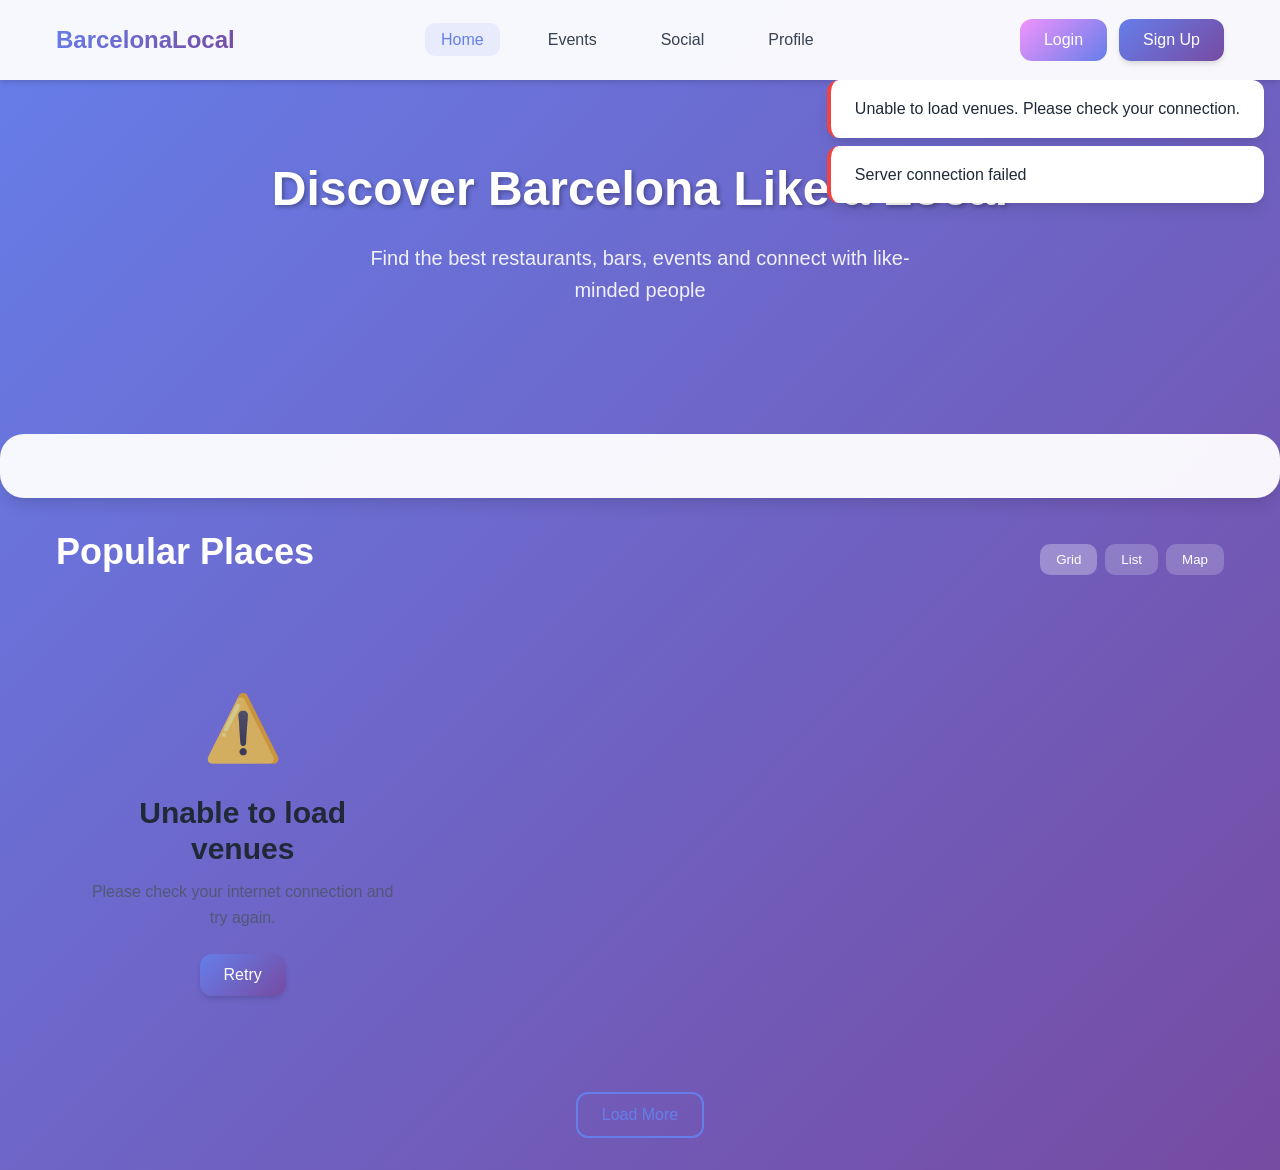
==== frontend/index.html @ e26c4699 "fix: header visible feat: add real request" ====
<!DOCTYPE html>
<html lang="en">
<head>
    <meta charset="UTF-8">
    <meta name="viewport" content="width=device-width, initial-scale=1.0">
    <title>BarcelonaLocal - Discover the City Like a Local</title>

    <!-- CSS -->
    <link rel="stylesheet" href="css/variables.css">
    <link rel="stylesheet" href="css/main.css">
    <link rel="stylesheet" href="css/components.css">
    <link rel="stylesheet" href="css/responsive.css">
</head>
<body>
<!-- Navigation -->
<header id="header">
    <nav class="navbar">
        <div class="container">
            <div class="nav-brand">
                <a href="#" class="logo">BarcelonaLocal</a>
            </div>

            <ul class="nav-menu" id="nav-menu">
                <li><a href="#" data-page="home" class="nav-link active">Home</a></li>
                <li><a href="#" data-page="events" class="nav-link">Events</a></li>
                <li><a href="#" data-page="social" class="nav-link">Social</a></li>
                <li><a href="#" data-page="profile" class="nav-link">Profile</a></li>
            </ul>

            <div class="auth-section" id="auth-section">
                <!-- Динамически заполняется JS -->
            </div>

            <div class="nav-toggle" id="nav-toggle">
                <span></span>
                <span></span>
                <span></span>
            </div>
        </div>
    </nav>
</header>

<!-- Main Content -->
<main id="main-content">
    <!-- Hero Section -->
    <section class="hero">
        <div class="container">
            <h1>Discover Barcelona Like a Local</h1>
            <p>Find the best restaurants, bars, events and connect with like-minded people</p>
        </div>
    </section>

    <!-- Search Section -->
    <section class="search-section">
        <div class="container">
            <div class="search-container" id="search-container">
                <!-- Заполняется компонентом поиска -->
            </div>
        </div>
    </section>

    <!-- Results Section -->
    <section class="results-section">
        <div class="container">
            <div class="results-header">
                <h2 id="results-title">Popular Places</h2>
                <div class="view-controls">
                    <button class="view-btn active" data-view="grid">Grid</button>
                    <button class="view-btn" data-view="list">List</button>
                    <button class="view-btn" data-view="map">Map</button>
                </div>
            </div>

            <div class="results-container" id="results-container">
                <!-- Заполняется динамически -->
            </div>

            <div class="load-more">
                <button class="btn btn-secondary" id="load-more-btn">Load More</button>
            </div>
        </div>
    </section>
</main>

<!-- Modal для деталей заведения -->
<div class="modal" id="venue-modal">
    <div class="modal-content">
        <span class="modal-close">&times;</span>
        <div id="modal-body">
            <!-- Заполняется динамически -->
        </div>
    </div>
</div>

<!-- Loading Spinner -->
<div class="loading-spinner" id="loading-spinner">
    <div class="spinner"></div>
</div>

<!-- Toast Notifications -->
<div class="toast-container" id="toast-container">
    <!-- Заполняется динамически -->
</div>

<!-- JavaScript -->
<script src="config/config.js"></script>
<script src="js/utils/constants.js"></script>
<script src="js/utils/helpers.js"></script>
<script src="js/utils/storage.js"></script>
<script src="js/utils/router.js"></script>
<script src="js/utils/cssVersion.js"></script>

<script src="js/api/api.js"></script>
<script src="js/api/auth.js"></script>
<script src="js/api/venues.js"></script>
<script src="js/api/events.js"></script>

<script src="js/components/navbar.js"></script>
<script src="js/components/search.js"></script>
<script src="js/components/venue-card.js"></script>
<script src="js/components/filters.js"></script>

<script src="js/pages/home.js"></script>
<script src="js/app.js"></script>
</body>
</html>
---- frontend/css/variables.css ----
:root {
    /* Colors */
    --primary-color: #667eea;
    --secondary-color: #764ba2;
    --accent-color: #f093fb;
    --success-color: #10b981;
    --warning-color: #f59e0b;
    --error-color: #ef4444;
    --info-color: #3b82f6;

    /* Neutral Colors */
    --white: #ffffff;
    --gray-50: #f9fafb;
    --gray-100: #f3f4f6;
    --gray-200: #e5e7eb;
    --gray-300: #d1d5db;
    --gray-400: #9ca3af;
    --gray-500: #6b7280;
    --gray-600: #4b5563;
    --gray-700: #374151;
    --gray-800: #1f2937;
    --gray-900: #111827;

    /* Gradients */
    --gradient-primary: linear-gradient(135deg, var(--primary-color) 0%, var(--secondary-color) 100%);
    --gradient-secondary: linear-gradient(135deg, var(--accent-color) 0%, var(--primary-color) 100%);
    --gradient-background: linear-gradient(135deg, #667eea 0%, #764ba2 100%);

    /* Typography */
    --font-family-primary: 'Segoe UI', Tahoma, Geneva, Verdana, sans-serif;
    --font-family-secondary: -apple-system, BlinkMacSystemFont, 'Segoe UI', Roboto, sans-serif;

    /* Font Sizes */
    --font-size-xs: 0.75rem;    /* 12px */
    --font-size-sm: 0.875rem;   /* 14px */
    --font-size-base: 1rem;     /* 16px */
    --font-size-lg: 1.125rem;   /* 18px */
    --font-size-xl: 1.25rem;    /* 20px */
    --font-size-2xl: 1.5rem;    /* 24px */
    --font-size-3xl: 1.875rem;  /* 30px */
    --font-size-4xl: 2.25rem;   /* 36px */
    --font-size-5xl: 3rem;      /* 48px */

    /* Font Weights */
    --font-weight-light: 300;
    --font-weight-normal: 400;
    --font-weight-medium: 500;
    --font-weight-semibold: 600;
    --font-weight-bold: 700;

    /* Spacing */
    --spacing-1: 0.25rem;   /* 4px */
    --spacing-2: 0.5rem;    /* 8px */
    --spacing-3: 0.75rem;   /* 12px */
    --spacing-4: 1rem;      /* 16px */
    --spacing-5: 1.25rem;   /* 20px */
    --spacing-6: 1.5rem;    /* 24px */
    --spacing-8: 2rem;      /* 32px */
    --spacing-10: 2.5rem;   /* 40px */
    --spacing-12: 3rem;     /* 48px */
    --spacing-16: 4rem;     /* 64px */
    --spacing-20: 5rem;     /* 80px */

    /* Border Radius */
    --radius-sm: 0.375rem;   /* 6px */
    --radius-base: 0.5rem;   /* 8px */
    --radius-md: 0.625rem;   /* 10px */
    --radius-lg: 0.75rem;    /* 12px */
    --radius-xl: 1.5rem;     /* 24px */
    --radius-full: 9999px;

    /* Shadows */
    --shadow-sm: 0 1px 2px 0 rgba(0, 0, 0, 0.05);
    --shadow-base: 0 1px 3px 0 rgba(0, 0, 0, 0.1), 0 1px 2px 0 rgba(0, 0, 0, 0.06);
    --shadow-md: 0 4px 6px -1px rgba(0, 0, 0, 0.1), 0 2px 4px -1px rgba(0, 0, 0, 0.06);
    --shadow-lg: 0 10px 15px -3px rgba(0, 0, 0, 0.1), 0 4px 6px -2px rgba(0, 0, 0, 0.05);
    --shadow-xl: 0 20px 25px -5px rgba(0, 0, 0, 0.1), 0 10px 10px -5px rgba(0, 0, 0, 0.04);
    --shadow-2xl: 0 25px 50px -12px rgba(0, 0, 0, 0.25);

    /* Transitions */
    --transition-fast: 0.15s ease-in-out;
    --transition-base: 0.3s ease-in-out;
    --transition-slow: 0.5s ease-in-out;

    /* Z-index */
    --z-dropdown: 1000;
    --z-sticky: 1020;
    --z-fixed: 1030;
    --z-modal-backdrop: 1040;
    --z-modal: 1050;
    --z-popover: 1060;
    --z-tooltip: 1070;
    --z-toast: 1080;

    /* Breakpoints (for reference in JS) */
    --breakpoint-sm: 640px;
    --breakpoint-md: 768px;
    --breakpoint-lg: 1024px;
    --breakpoint-xl: 1280px;
    --breakpoint-2xl: 1536px;

    /* Container */
    --container-padding: var(--spacing-4);
    --container-max-width: 1200px;

    /* Header */
    --header-height: 80px;

    /* Component specific */
    --card-padding: var(--spacing-6);
    --button-padding-x: var(--spacing-6);
    --button-padding-y: var(--spacing-3);
    --input-padding-x: var(--spacing-4);
    --input-padding-y: var(--spacing-3);

    /* Glass effect */
    --glass-background: rgba(255, 255, 255, 0.95);
    --glass-backdrop-filter: blur(10px);
    --glass-border: 1px solid rgba(255, 255, 255, 0.2);
}
---- frontend/css/main.css ----
/* Reset and Base Styles */
* {
    margin: 0;
    padding: 0;
    box-sizing: border-box;
}

html {
    scroll-behavior: smooth;
}

body {
    font-family: var(--font-family-primary);
    font-size: var(--font-size-base);
    line-height: 1.6;
    color: var(--gray-800);
    background: var(--gradient-background);
    min-height: 100vh;
    overflow-x: hidden;
}

/* Page header */
.page-header {
    margin-top: var(--header-height);
}


/* Container */
.container {
    max-width: var(--container-max-width);
    margin: 0 auto;
    padding: 0 var(--container-padding);
}

/* Typography */
h1, h2, h3, h4, h5, h6 {
    font-weight: var(--font-weight-bold);
    line-height: 1.2;
    margin-bottom: var(--spacing-4);
}

h1 { font-size: var(--font-size-5xl); }
h2 { font-size: var(--font-size-4xl); }
h3 { font-size: var(--font-size-3xl); }
h4 { font-size: var(--font-size-2xl); }
h5 { font-size: var(--font-size-xl); }
h6 { font-size: var(--font-size-lg); }

p {
    margin-bottom: var(--spacing-4);
}

a {
    color: var(--primary-color);
    text-decoration: none;
    transition: color var(--transition-base);
}

a:hover {
    color: var(--secondary-color);
}

/* Buttons */
.btn {
    display: inline-flex;
    align-items: center;
    justify-content: center;
    padding: var(--button-padding-y) var(--button-padding-x);
    border: none;
    border-radius: var(--radius-lg);
    font-size: var(--font-size-base);
    font-weight: var(--font-weight-medium);
    cursor: pointer;
    transition: all var(--transition-base);
    text-decoration: none;
    white-space: nowrap;
}

.btn:disabled {
    opacity: 0.6;
    cursor: not-allowed;
}

.btn-primary {
    background: var(--gradient-primary);
    color: var(--white);
    box-shadow: var(--shadow-md);
}

.btn-primary:hover:not(:disabled) {
    transform: translateY(-2px);
    box-shadow: var(--shadow-lg);
}

.btn-secondary {
    background: transparent;
    color: var(--primary-color);
    border: 2px solid var(--primary-color);
}

.btn-secondary:hover:not(:disabled) {
    background: var(--primary-color);
    color: var(--white);
    transform: translateY(-2px);
}

.btn-ghost {
    background: var(--gradient-secondary);
    color: var(--white);
    backdrop-filter: var(--glass-backdrop-filter);
}

.btn-ghost:hover:not(:disabled) {
    background: var(--gradient-secondary);
    transform: translateY(-2px);
}

/* Forms */
.form-group {
    margin-bottom: var(--spacing-5);
}

.form-label {
    display: block;
    margin-bottom: var(--spacing-2);
    font-weight: var(--font-weight-medium);
    color: var(--gray-700);
}

.form-input,
.form-select {
    width: 100%;
    padding: var(--input-padding-y) var(--input-padding-x);
    border: 2px solid var(--gray-200);
    border-radius: var(--radius-md);
    font-size: var(--font-size-base);
    background: var(--white);
    transition: border-color var(--transition-base);
}

.form-input:focus,
.form-select:focus {
    outline: none;
    border-color: var(--primary-color);
    box-shadow: 0 0 0 3px rgba(102, 126, 234, 0.1);
}

/* Layout */
.flex {
    display: flex;
}

.flex-col {
    flex-direction: column;
}

.items-center {
    align-items: center;
}

.justify-center {
    justify-content: center;
}

.justify-between {
    justify-content: space-between;
}

.gap-1 { gap: var(--spacing-1); }
.gap-2 { gap: var(--spacing-2); }
.gap-3 { gap: var(--spacing-3); }
.gap-4 { gap: var(--spacing-4); }
.gap-6 { gap: var(--spacing-6); }
.gap-8 { gap: var(--spacing-8); }

/* Grid */
.grid {
    display: grid;
}

.grid-cols-1 { grid-template-columns: repeat(1, 1fr); }
.grid-cols-2 { grid-template-columns: repeat(2, 1fr); }
.grid-cols-3 { grid-template-columns: repeat(3, 1fr); }
.grid-cols-4 { grid-template-columns: repeat(4, 1fr); }

.col-span-2 { grid-column: span 2; }
.col-span-3 { grid-column: span 3; }

/* Spacing */
.p-2 { padding: var(--spacing-2); }
.p-4 { padding: var(--spacing-4); }
.p-6 { padding: var(--spacing-6); }
.p-8 { padding: var(--spacing-8); }

.px-4 { padding-left: var(--spacing-4); padding-right: var(--spacing-4); }
.py-4 { padding-top: var(--spacing-4); padding-bottom: var(--spacing-4); }

.m-2 { margin: var(--spacing-2); }
.m-4 { margin: var(--spacing-4); }
.mb-4 { margin-bottom: var(--spacing-4); }
.mt-8 { margin-top: var(--spacing-8); }

/* Text */
.text-center { text-align: center; }
.text-white { color: var(--white); }
.text-gray-600 { color: var(--gray-600); }

.font-medium { font-weight: var(--font-weight-medium); }
.font-semibold { font-weight: var(--font-weight-semibold); }
.font-bold { font-weight: var(--font-weight-bold); }

/* Background */
.bg-white { background: var(--white); }
.bg-glass {
    background: var(--glass-background);
    backdrop-filter: var(--glass-backdrop-filter);
}

/* Border Radius */
.rounded-lg { border-radius: var(--radius-lg); }
.rounded-xl { border-radius: var(--radius-xl); }
.rounded-full { border-radius: var(--radius-full); }

/* Shadow */
.shadow-sm { box-shadow: var(--shadow-sm); }
.shadow-md { box-shadow: var(--shadow-md); }
.shadow-lg { box-shadow: var(--shadow-lg); }
.shadow-xl { box-shadow: var(--shadow-xl); }

/* Position */
.relative { position: relative; }
.absolute { position: absolute; }
.fixed { position: fixed; }

/* Display */
.hidden { display: none; }
.block { display: block; }
.inline-block { display: inline-block; }

/* Hero Section */
.hero {
    padding: var(--spacing-20) 0 var(--spacing-16);
    text-align: center;
    color: var(--white);
    margin-top: var(--header-height);
}

.hero h1 {
    font-size: var(--font-size-5xl);
    margin-bottom: var(--spacing-6);
    text-shadow: 2px 2px 4px rgba(0, 0, 0, 0.3);
}

.hero p {
    font-size: var(--font-size-xl);
    opacity: 0.9;
    max-width: 600px;
    margin: 0 auto var(--spacing-8);
}

/* Loading Spinner */
.loading-spinner {
    position: fixed;
    top: 0;
    left: 0;
    width: 100%;
    height: 100%;
    background: rgba(0, 0, 0, 0.5);
    display: none;
    align-items: center;
    justify-content: center;
    z-index: var(--z-modal);
}

.spinner {
    width: 40px;
    height: 40px;
    border: 4px solid rgba(255, 255, 255, 0.3);
    border-radius: 50%;
    border-top-color: var(--white);
    animation: spin 1s ease-in-out infinite;
}

@keyframes spin {
    to { transform: rotate(360deg); }
}

/* Modal */
.modal {
    position: fixed;
    top: 0;
    left: 0;
    width: 100%;
    height: 100%;
    background: rgba(0, 0, 0, 0.5);
    display: none;
    align-items: center;
    justify-content: center;
    z-index: var(--z-modal);
    padding: var(--spacing-4);
}

.modal-content {
    background: var(--white);
    border-radius: var(--radius-xl);
    max-width: 800px;
    width: 100%;
    max-height: 90vh;
    overflow-y: auto;
    position: relative;
    box-shadow: var(--shadow-2xl);
}

.modal-close {
    position: absolute;
    top: var(--spacing-4);
    right: var(--spacing-4);
    font-size: var(--font-size-2xl);
    cursor: pointer;
    z-index: 1;
    width: 32px;
    height: 32px;
    display: flex;
    align-items: center;
    justify-content: center;
    border-radius: var(--radius-full);
    background: rgba(0, 0, 0, 0.1);
    transition: background var(--transition-base);
}

.modal-close:hover {
    background: rgba(0, 0, 0, 0.2);
}

/* Toast Notifications */
.toast-container {
    position: fixed;
    top: var(--spacing-20);
    right: var(--spacing-4);
    z-index: var(--z-toast);
    display: flex;
    flex-direction: column;
    gap: var(--spacing-2);
}

.toast {
    background: var(--white);
    padding: var(--spacing-4) var(--spacing-6);
    border-radius: var(--radius-lg);
    box-shadow: var(--shadow-lg);
    border-left: 4px solid var(--info-color);
    min-width: 300px;
    animation: slideIn 0.3s ease-out;
}

.toast.success { border-color: var(--success-color); }
.toast.warning { border-color: var(--warning-color); }
.toast.error { border-color: var(--error-color); }

@keyframes slideIn {
    from {
        transform: translateX(100%);
        opacity: 0;
    }
    to {
        transform: translateX(0);
        opacity: 1;
    }
}

/* Utilities */
.cursor-pointer { cursor: pointer; }
.transition-all { transition: all var(--transition-base); }
.hover-scale:hover { transform: scale(1.05); }
.hover-lift:hover { transform: translateY(-4px); }
---- frontend/css/components.css ----
/* Component Styles for Barcelona Local Platform */

/* Navigation */
.navbar {
    background: var(--glass-background);
    backdrop-filter: var(--glass-backdrop-filter);
    box-shadow: var(--shadow-md);
    position: fixed;
    top: 0;
    left: 0;
    right: 0;
    z-index: var(--z-fixed);
    height: var(--header-height);
}

.navbar .container {
    display: flex;
    justify-content: space-between;
    align-items: center;
    height: 100%;
}

.nav-brand .logo {
    font-size: var(--font-size-2xl);
    font-weight: var(--font-weight-bold);
    background: var(--gradient-primary);
    -webkit-background-clip: text;
    -webkit-text-fill-color: transparent;
    background-clip: text;
    text-decoration: none;
}

.nav-menu {
    display: flex;
    list-style: none;
    gap: var(--spacing-8);
    margin: 0;
    padding: 0;
}

.nav-link {
    text-decoration: none;
    color: var(--gray-700);
    font-weight: var(--font-weight-medium);
    padding: var(--spacing-2) var(--spacing-4);
    border-radius: var(--radius-md);
    transition: all var(--transition-base);
    position: relative;
}

.nav-link:hover,
.nav-link.active {
    color: var(--primary-color);
    background: rgba(102, 126, 234, 0.1);
}

.auth-section {
    display: flex;
    gap: var(--spacing-3);
    align-items: center;
}

.user-menu {
    display: flex;
    align-items: center;
    gap: var(--spacing-4);
}

.user-name {
    font-weight: var(--font-weight-medium);
    color: var(--gray-700);
}

.nav-toggle {
    display: none;
    flex-direction: column;
    cursor: pointer;
    gap: var(--spacing-1);
}

.nav-toggle span {
    width: 25px;
    height: 3px;
    background: var(--gray-600);
    transition: all var(--transition-base);
    border-radius: var(--radius-sm);
}

.nav-toggle.active span:nth-child(1) {
    transform: rotate(45deg) translate(6px, 6px);
}

.nav-toggle.active span:nth-child(2) {
    opacity: 0;
}

.nav-toggle.active span:nth-child(3) {
    transform: rotate(-45deg) translate(6px, -6px);
}

/* Search Section */
.search-section {
    background: var(--glass-background);
    backdrop-filter: var(--glass-backdrop-filter);
    border-radius: var(--radius-xl);
    padding: var(--spacing-8);
    margin: var(--spacing-8) 0;
    box-shadow: var(--shadow-lg);
}

.search-section h2 {
    text-align: center;
    margin-bottom: var(--spacing-6);
    color: var(--gray-800);
}

/* Results Section */
.results-section {
    margin: var(--spacing-8) 0;
}

.results-header {
    display: flex;
    justify-content: space-between;
    align-items: center;
    margin-bottom: var(--spacing-6);
    color: var(--white);
}

.view-controls {
    display: flex;
    gap: var(--spacing-2);
}

.view-btn {
    padding: var(--spacing-2) var(--spacing-4);
    background: rgba(255, 255, 255, 0.2);
    color: var(--white);
    border: none;
    border-radius: var(--radius-md);
    cursor: pointer;
    transition: background var(--transition-base);
    font-weight: var(--font-weight-medium);
}

.view-btn.active,
.view-btn:hover {
    background: rgba(255, 255, 255, 0.3);
}

.results-container {
    display: grid;
    grid-template-columns: repeat(auto-fill, minmax(320px, 1fr));
    gap: var(--spacing-6);
}

/* Venue Cards */
.venue-card {
    background: var(--white);
    border-radius: var(--radius-xl);
    overflow: hidden;
    box-shadow: var(--shadow-md);
    transition: all var(--transition-base);
    cursor: pointer;
}

.venue-card:hover {
    transform: translateY(-4px);
    box-shadow: var(--shadow-xl);
}

.venue-image {
    position: relative;
    height: 200px;
    overflow: hidden;
}

.venue-image img {
    width: 100%;
    height: 100%;
    object-fit: cover;
    transition: transform var(--transition-base);
}

.venue-card:hover .venue-image img {
    transform: scale(1.05);
}

.venue-type-badge {
    position: absolute;
    top: var(--spacing-3);
    left: var(--spacing-3);
    background: var(--primary-color);
    color: var(--white);
    padding: var(--spacing-1) var(--spacing-3);
    border-radius: var(--radius-full);
    font-size: var(--font-size-sm);
    font-weight: var(--font-weight-medium);
}

.favorite-btn {
    position: absolute;
    top: var(--spacing-3);
    right: var(--spacing-3);
    background: rgba(255, 255, 255, 0.9);
    border: none;
    border-radius: var(--radius-full);
    width: 40px;
    height: 40px;
    display: flex;
    align-items: center;
    justify-content: center;
    cursor: pointer;
    transition: all var(--transition-base);
    backdrop-filter: blur(10px);
}

.favorite-btn:hover {
    background: var(--white);
    transform: scale(1.1);
}

.heart-icon {
    font-size: var(--font-size-lg);
}

.venue-content {
    padding: var(--spacing-6);
}

.venue-header {
    display: flex;
    justify-content: space-between;
    align-items: start;
    margin-bottom: var(--spacing-4);
}

.venue-name {
    font-size: var(--font-size-xl);
    font-weight: var(--font-weight-bold);
    color: var(--gray-900);
    margin: 0;
}

.venue-rating {
    display: flex;
    align-items: center;
    gap: var(--spacing-2);
}

.rating-stars {
    display: flex;
    gap: 1px;
}

.star {
    color: var(--warning-color);
    font-size: var(--font-size-sm);
}

.star.empty {
    color: var(--gray-300);
}

.star.half {
    background: linear-gradient(90deg, var(--warning-color) 50%, var(--gray-300) 50%);
    -webkit-background-clip: text;
    -webkit-text-fill-color: transparent;
    background-clip: text;
}

.rating-number {
    font-size: var(--font-size-sm);
    font-weight: var(--font-weight-medium);
    color: var(--gray-600);
}

.venue-info {
    display: flex;
    justify-content: space-between;
    align-items: center;
    margin-bottom: var(--spacing-4);
    font-size: var(--font-size-sm);
}

.venue-district {
    display: flex;
    align-items: center;
    gap: var(--spacing-2);
    color: var(--gray-600);
}

.distance {
    color: var(--gray-500);
    font-size: var(--font-size-xs);
}

.venue-price {
    display: flex;
    align-items: center;
    gap: var(--spacing-2);
}

.price-range {
    font-weight: var(--font-weight-bold);
    color: var(--success-color);
}

.price-label {
    color: var(--gray-600);
    font-size: var(--font-size-xs);
}

.venue-description {
    color: var(--gray-600);
    line-height: 1.5;
    margin-bottom: var(--spacing-5);
}

.venue-actions {
    display: flex;
    gap: var(--spacing-3);
}

.btn-sm {
    padding: var(--spacing-2) var(--spacing-4);
    font-size: var(--font-size-sm);
}

/* No Results */
.no-results {
    text-align: center;
    padding: var(--spacing-16) var(--spacing-8);
    color: var(--white);
}

.no-results-icon {
    font-size: 4rem;
    margin-bottom: var(--spacing-4);
    opacity: 0.7;
}

.no-results h3 {
    font-size: var(--font-size-2xl);
    margin-bottom: var(--spacing-3);
}

.no-results p {
    font-size: var(--font-size-lg);
    opacity: 0.8;
}

/* Venue Details Modal */
.venue-details {
    max-width: 100%;
}

.venue-hero {
    position: relative;
    height: 300px;
    margin: calc(-1 * var(--spacing-6));
    margin-bottom: var(--spacing-6);
    border-radius: var(--radius-xl) var(--radius-xl) 0 0;
    overflow: hidden;
}

.venue-hero-image {
    width: 100%;
    height: 100%;
    object-fit: cover;
}

.venue-hero-overlay {
    position: absolute;
    bottom: 0;
    left: 0;
    right: 0;
    background: linear-gradient(transparent, rgba(0, 0, 0, 0.7));
    padding: var(--spacing-6);
    color: var(--white);
}

.venue-title {
    font-size: var(--font-size-4xl);
    margin-bottom: var(--spacing-3);
}

.venue-meta {
    display: flex;
    gap: var(--spacing-4);
    align-items: center;
    font-size: var(--font-size-lg);
}

.venue-info-grid {
    display: grid;
    grid-template-columns: 2fr 1fr;
    gap: var(--spacing-8);
    padding: var(--spacing-6);
}

.venue-main-info h3 {
    color: var(--gray-900);
    margin-bottom: var(--spacing-4);
    margin-top: var(--spacing-6);
}

.venue-main-info h3:first-child {
    margin-top: 0;
}

.features-list {
    display: flex;
    flex-wrap: wrap;
    gap: var(--spacing-2);
    margin-bottom: var(--spacing-6);
}

.feature-tag {
    background: var(--gray-100);
    color: var(--gray-700);
    padding: var(--spacing-2) var(--spacing-3);
    border-radius: var(--radius-full);
    font-size: var(--font-size-sm);
    font-weight: var(--font-weight-medium);
}

.hours-list {
    display: flex;
    flex-direction: column;
    gap: var(--spacing-2);
}

.hours-item {
    display: flex;
    justify-content: space-between;
    padding: var(--spacing-2) 0;
    border-bottom: 1px solid var(--gray-200);
}

.hours-item:last-child {
    border-bottom: none;
}

.day {
    font-weight: var(--font-weight-medium);
    color: var(--gray-700);
    text-transform: capitalize;
}

.hours {
    color: var(--gray-600);
}

.venue-contact-info {
    background: var(--gray-50);
    padding: var(--spacing-6);
    border-radius: var(--radius-lg);
    height: fit-content;
}

.venue-contact-info h3 {
    margin-bottom: var(--spacing-4);
    color: var(--gray-900);
}

.contact-item {
    display: flex;
    align-items: center;
    gap: var(--spacing-3);
    margin-bottom: var(--spacing-4);
    color: var(--gray-700);
}

.contact-item:last-of-type {
    margin-bottom: var(--spacing-6);
}

.contact-item .icon {
    width: 20px;
    text-align: center;
}

.contact-item a {
    color: var(--primary-color);
    text-decoration: none;
}

.contact-item a:hover {
    text-decoration: underline;
}

.venue-actions-modal {
    display: flex;
    flex-direction: column;
    gap: var(--spacing-3);
}

/* Auth Modal */
.auth-modal {
    padding: var(--spacing-6);
    max-width: 400px;
    width: 100%;
}

.auth-modal h2 {
    text-align: center;
    margin-bottom: var(--spacing-2);
    color: var(--gray-900);
}

.auth-modal p {
    text-align: center;
    color: var(--gray-600);
    margin-bottom: var(--spacing-6);
}

.auth-form {
    margin-bottom: var(--spacing-6);
}

.w-full {
    width: 100%;
}

.auth-switch {
    text-align: center;
    padding-top: var(--spacing-4);
    border-top: 1px solid var(--gray-200);
}

.auth-switch p {
    color: var(--gray-600);
    margin: 0;
}

.auth-switch a {
    color: var(--primary-color);
    text-decoration: none;
    font-weight: var(--font-weight-medium);
}

.auth-switch a:hover {
    text-decoration: underline;
}

/* Load More */
.load-more {
    text-align: center;
    margin-top: var(--spacing-8);
}

/* Error Page */
.error-page {
    background-image: url('../assets/images/404.jpg');
    background-size: cover;
    background-position: center;
    background-attachment: fixed;
    position: relative;
    padding: var(--spacing-16) 0;
    margin-top: var(--header-height);
    text-align: center;
    color: var(--white);
    min-height: calc(100vh - var(--header-height));
}

.error-page::before {
    content: '';
    position: absolute;
    top: 0;
    left: 0;
    right: 0;
    bottom: 0;
    background: rgba(0, 0, 0, 0.6);
    z-index: 1;
}

.error-content {
    position: relative;
    z-index: 2;
    max-width: 600px;
    margin: 0 auto;
}

.error-page h1 {
    font-size: 8rem;
    font-weight: var(--font-weight-bold);
    margin-bottom: var(--spacing-2);
    text-shadow: 2px 2px 4px rgba(0, 0, 0, 0.7);
}

.error-page h2 {
    font-size: var(--font-size-4xl);
    margin-bottom: var(--spacing-6);
    text-shadow: 1px 1px 2px rgba(0, 0, 0, 0.7);
}

.error-page p {
    font-size: var(--font-size-lg);
    margin-bottom: var(--spacing-4);
    line-height: 1.5;
    text-shadow: 1px 1px 2px rgba(0, 0, 0, 0.7);
}

.error-actions {
    display: flex;
    gap: var(--spacing-4);
    justify-content: center;
    margin-top: var(--spacing-8);
}

/* Error states */
.error-state {
    text-align: center;
    padding: var(--spacing-16) var(--spacing-8);
    color: var(--gray-600);
}

.error-icon {
    font-size: 4rem;
    margin-bottom: var(--spacing-4);
    opacity: 0.7;
}

.error-state h3 {
    color: var(--gray-800);
    margin-bottom: var(--spacing-3);
}

.error-state p {
    margin-bottom: var(--spacing-6);
    opacity: 0.8;
}

/* Reviews section */
.reviews-list {
    display: flex;
    flex-direction: column;
    gap: var(--spacing-4);
    margin-bottom: var(--spacing-6);
}

.review-item {
    background: var(--gray-50);
    padding: var(--spacing-4);
    border-radius: var(--radius-md);
    border-left: 3px solid var(--primary-color);
}

.review-header {
    display: flex;
    justify-content: space-between;
    align-items: center;
    margin-bottom: var(--spacing-2);
}

.reviewer-name {
    font-weight: var(--font-weight-medium);
    color: var(--gray-800);
}

.review-rating {
    font-size: var(--font-size-sm);
}

.review-text {
    color: var(--gray-700);
    line-height: 1.5;
    margin-bottom: var(--spacing-2);
}

.review-date {
    font-size: var(--font-size-xs);
    color: var(--gray-500);
}

/* Loading states */
.btn:disabled {
    opacity: 0.6;
    cursor: not-allowed;
    pointer-events: none;
}

.btn:disabled:hover {
    transform: none;
}

/* API status indicators */
.api-status {
    position: fixed;
    top: calc(var(--header-height) + var(--spacing-2));
    right: var(--spacing-4);
    background: var(--success-color);
    color: var(--white);
    padding: var(--spacing-2) var(--spacing-3);
    border-radius: var(--radius-md);
    font-size: var(--font-size-sm);
    z-index: var(--z-toast);
    display: none;
}

.api-status.error {
    background: var(--error-color);
}

.api-status.warning {
    background: var(--warning-color);
}

/* Enhanced venue cards for real data */
.venue-card .venue-description {
    min-height: 3em; /* Ensure consistent card heights */
}

/* Empty features handling */
.features-list:empty::after {
    content: "No special features listed";
    color: var(--gray-500);
    font-style: italic;
    font-size: var(--font-size-sm);
}

/* Hours display improvements */
.hours-item .hours {
    font-family: monospace;
    font-size: var(--font-size-sm);
}

.hours-item .day {
    min-width: 80px;
}

/* Mobile Responsive */
@media (max-width: 768px) {
    .nav-menu {
        position: fixed;
        top: var(--header-height);
        left: -100%;
        width: 100%;
        height: calc(100vh - var(--header-height));
        background: var(--white);
        flex-direction: column;
        justify-content: start;
        align-items: center;
        padding: var(--spacing-8);
        transition: left var(--transition-base);
        box-shadow: var(--shadow-lg);
    }

    .nav-menu.active {
        left: 0;
    }

    .nav-toggle {
        display: flex;
    }

    .auth-section {
        position: fixed;
        top: calc(var(--header-height) + 120px);
        left: 50%;
        transform: translateX(-50%);
        z-index: var(--z-dropdown);
        opacity: 0;
        pointer-events: none;
        transition: opacity var(--transition-base);
    }

    .nav-menu.active ~ .auth-section {
        opacity: 1;
        pointer-events: all;
    }

    .results-container {
        grid-template-columns: 1fr;
        gap: var(--spacing-4);
    }

    .venue-info-grid {
        grid-template-columns: 1fr;
        gap: var(--spacing-6);
    }

    .venue-contact-info {
        order: -1;
    }

    .results-header {
        flex-direction: column;
        gap: var(--spacing-4);
        text-align: center;
    }

    .venue-actions {
        flex-direction: column;
    }

    .venue-hero {
        height: 200px;
    }

    .venue-title {
        font-size: var(--font-size-2xl);
    }

    .venue-meta {
        flex-wrap: wrap;
        gap: var(--spacing-2);
    }

    /* ERROR PAGE */
    .error-page h1 {
        font-size: 5rem;
    }

    .error-actions {
        flex-direction: column;
        align-items: center;
    }

    /* API */
    .review-header {
        flex-direction: column;
        align-items: start;
        gap: var(--spacing-1);
    }

    .error-state {
        padding: var(--spacing-12) var(--spacing-4);
    }

    .error-icon {
        font-size: 3rem;
    }

    .api-status {
        right: var(--spacing-2);
        left: var(--spacing-2);
        text-align: center;
    }
}
---- frontend/css/responsive.css ----
/* Responsive Styles for Barcelona Local Platform */

/* Extra Large screens (1200px and up) */
@media (min-width: 1200px) {
    .container {
        max-width: 1200px;
    }

    .results-container {
        grid-template-columns: repeat(auto-fill, minmax(350px, 1fr));
    }

    .hero h1 {
        font-size: var(--font-size-5xl);
    }
}

/* Large screens (1024px to 1199px) */
@media (max-width: 1199px) and (min-width: 1024px) {
    .results-container {
        grid-template-columns: repeat(auto-fill, minmax(320px, 1fr));
    }

    .venue-info-grid {
        gap: var(--spacing-6);
    }
}

/* Medium screens (768px to 1023px) - Tablets */
@media (max-width: 1023px) and (min-width: 768px) {
    .container {
        padding: 0 var(--spacing-6);
    }

    .hero h1 {
        font-size: var(--font-size-4xl);
    }

    .hero p {
        font-size: var(--font-size-lg);
    }

    .results-container {
        grid-template-columns: repeat(auto-fill, minmax(300px, 1fr));
        gap: var(--spacing-5);
    }

    .search-section {
        padding: var(--spacing-6);
    }

    .venue-info-grid {
        grid-template-columns: 1fr;
        gap: var(--spacing-6);
    }

    .venue-contact-info {
        order: -1;
    }

    .nav-menu {
        gap: var(--spacing-6);
    }

    .auth-section {
        gap: var(--spacing-2);
    }
}

/* Small screens (480px to 767px) - Mobile Landscape */
@media (max-width: 767px) and (min-width: 480px) {
    .container {
        padding: 0 var(--spacing-4);
    }

    .hero {
        padding: var(--spacing-16) 0 var(--spacing-12);
    }

    .hero h1 {
        font-size: var(--font-size-3xl);
    }

    .hero p {
        font-size: var(--font-size-base);
    }

    .search-section {
        padding: var(--spacing-5);
        margin: var(--spacing-6) 0;
    }

    .results-container {
        grid-template-columns: repeat(auto-fill, minmax(280px, 1fr));
        gap: var(--spacing-4);
    }

    .venue-card {
        border-radius: var(--radius-lg);
    }

    .venue-content {
        padding: var(--spacing-5);
    }

    .venue-actions {
        flex-direction: column;
        gap: var(--spacing-2);
    }

    .venue-actions .btn {
        justify-content: center;
    }

    .venue-hero {
        height: 250px;
    }

    .venue-title {
        font-size: var(--font-size-2xl);
    }

    .venue-meta {
        flex-wrap: wrap;
        gap: var(--spacing-2);
        font-size: var(--font-size-base);
    }

    .auth-modal {
        padding: var(--spacing-5);
    }

    .modal-content {
        margin: var(--spacing-4);
        max-height: calc(100vh - var(--spacing-8));
    }
}

/* Extra Small screens (up to 479px) - Mobile Portrait */
@media (max-width: 479px) {
    .container {
        padding: 0 var(--spacing-4);
    }

    /* Header adjustments */
    .navbar .container {
        padding: 0 var(--spacing-4);
    }

    .logo {
        font-size: var(--font-size-xl);
    }

    /* Hero section */
    .hero {
        padding: var(--spacing-12) 0 var(--spacing-10);
    }

    .hero h1 {
        font-size: var(--font-size-2xl);
        line-height: 1.2;
    }

    .hero p {
        font-size: var(--font-size-sm);
        margin-bottom: var(--spacing-6);
    }

    /* Search section */
    .search-section {
        padding: var(--spacing-4);
        margin: var(--spacing-4) 0;
        border-radius: var(--radius-lg);
    }

    .search-section h2 {
        font-size: var(--font-size-xl);
        margin-bottom: var(--spacing-4);
    }

    /* Results */
    .results-header {
        flex-direction: column;
        gap: var(--spacing-3);
        text-align: center;
        margin-bottom: var(--spacing-4);
    }

    .results-header h2 {
        font-size: var(--font-size-xl);
    }

    .view-controls {
        justify-content: center;
    }

    .view-btn {
        padding: var(--spacing-2) var(--spacing-3);
        font-size: var(--font-size-sm);
    }

    .results-container {
        grid-template-columns: 1fr;
        gap: var(--spacing-4);
    }

    /* Venue cards */
    .venue-card {
        border-radius: var(--radius-md);
    }

    .venue-image {
        height: 180px;
    }

    .venue-content {
        padding: var(--spacing-4);
    }

    .venue-name {
        font-size: var(--font-size-lg);
    }

    .venue-header {
        flex-direction: column;
        align-items: start;
        gap: var(--spacing-2);
    }

    .venue-rating {
        align-self: flex-end;
    }

    .venue-info {
        flex-direction: column;
        align-items: start;
        gap: var(--spacing-2);
    }

    .venue-actions {
        flex-direction: column;
        gap: var(--spacing-2);
    }

    .venue-actions .btn {
        width: 100%;
        justify-content: center;
    }

    /* Modal adjustments */
    .modal {
        padding: var(--spacing-2);
    }

    .modal-content {
        margin: 0;
        border-radius: var(--radius-lg);
        max-height: 100vh;
    }

    .venue-details {
        padding: 0;
    }

    .venue-hero {
        height: 200px;
        margin: 0;
        margin-bottom: var(--spacing-4);
        border-radius: var(--radius-lg) var(--radius-lg) 0 0;
    }

    .venue-hero-overlay {
        padding: var(--spacing-4);
    }

    .venue-title {
        font-size: var(--font-size-xl);
        margin-bottom: var(--spacing-2);
    }

    .venue-meta {
        flex-direction: column;
        align-items: start;
        gap: var(--spacing-1);
        font-size: var(--font-size-sm);
    }

    .venue-info-grid {
        grid-template-columns: 1fr;
        gap: var(--spacing-4);
        padding: var(--spacing-4);
    }

    .venue-contact-info {
        padding: var(--spacing-4);
        order: -1;
    }

    .venue-actions-modal .btn {
        width: 100%;
        justify-content: center;
    }

    .features-list {
        gap: var(--spacing-1);
    }

    .feature-tag {
        font-size: var(--font-size-xs);
        padding: var(--spacing-1) var(--spacing-2);
    }

    /* Auth modal */
    .auth-modal {
        padding: var(--spacing-4);
        width: calc(100vw - var(--spacing-8));
    }

    .auth-modal h2 {
        font-size: var(--font-size-xl);
    }

    /* Form elements */
    .form-input,
    .form-select {
        padding: var(--spacing-3);
        font-size: var(--font-size-base);
    }

    .btn {
        padding: var(--spacing-3) var(--spacing-4);
        font-size: var(--font-size-base);
    }

    .btn-sm {
        padding: var(--spacing-2) var(--spacing-3);
        font-size: var(--font-size-sm);
    }

    /* Navigation mobile */
    .nav-menu {
        padding: var(--spacing-6) var(--spacing-4);
        gap: var(--spacing-4);
    }

    .nav-link {
        padding: var(--spacing-3) var(--spacing-4);
        width: 100%;
        text-align: center;
        border-radius: var(--radius-md);
    }

    .auth-section {
        position: fixed;
        top: calc(var(--header-height) + 200px);
        left: 50%;
        transform: translateX(-50%);
        width: calc(100% - var(--spacing-8));
        flex-direction: column;
        gap: var(--spacing-3);
    }

    .auth-section .btn {
        width: 100%;
    }

    /* Toast notifications */
    .toast-container {
        top: var(--spacing-16);
        right: var(--spacing-2);
        left: var(--spacing-2);
    }

    .toast {
        min-width: auto;
        width: 100%;
    }

    /* Utility classes for mobile */
    .mobile-hidden {
        display: none;
    }

    .mobile-full-width {
        width: 100%;
    }

    .mobile-center {
        text-align: center;
    }

    .mobile-stack {
        flex-direction: column;
    }
}

/* Landscape orientation adjustments */
@media (max-height: 500px) and (orientation: landscape) {
    .hero {
        padding: var(--spacing-8) 0 var(--spacing-6);
    }

    .hero h1 {
        font-size: var(--font-size-2xl);
    }

    .hero p {
        font-size: var(--font-size-sm);
        margin-bottom: var(--spacing-4);
    }

    .modal-content {
        max-height: 90vh;
        overflow-y: auto;
    }

    .venue-hero {
        height: 150px;
    }
}

/* Print styles */
@media print {
    .navbar,
    .auth-section,
    .view-controls,
    .venue-actions,
    .favorite-btn,
    .modal,
    .toast-container,
    .loading-spinner {
        display: none !important;
    }

    .hero {
        background: none;
        color: var(--gray-900);
    }

    .venue-card {
        break-inside: avoid;
        box-shadow: none;
        border: 1px solid var(--gray-300);
    }

    .venue-image {
        height: 150px;
    }

    a {
        color: var(--gray-900) !important;
        text-decoration: underline;
    }
}

/* High contrast mode */
@media (prefers-contrast: high) {
    :root {
        --primary-color: #0000ff;
        --secondary-color: #800080;
        --gray-600: #000000;
        --gray-700: #000000;
        --gray-800: #000000;
        --gray-900: #000000;
    }

    .venue-card {
        border: 2px solid var(--gray-900);
    }

    .btn {
        border: 2px solid var(--gray-900);
    }
}

/* Reduced motion */
@media (prefers-reduced-motion: reduce) {
    * {
        animation-duration: 0.01ms !important;
        animation-iteration-count: 1 !important;
        transition-duration: 0.01ms !important;
    }

    .venue-card:hover {
        transform: none;
    }

    .btn:hover {
        transform: none;
    }

    .favorite-btn:hover {
        transform: none;
    }
}
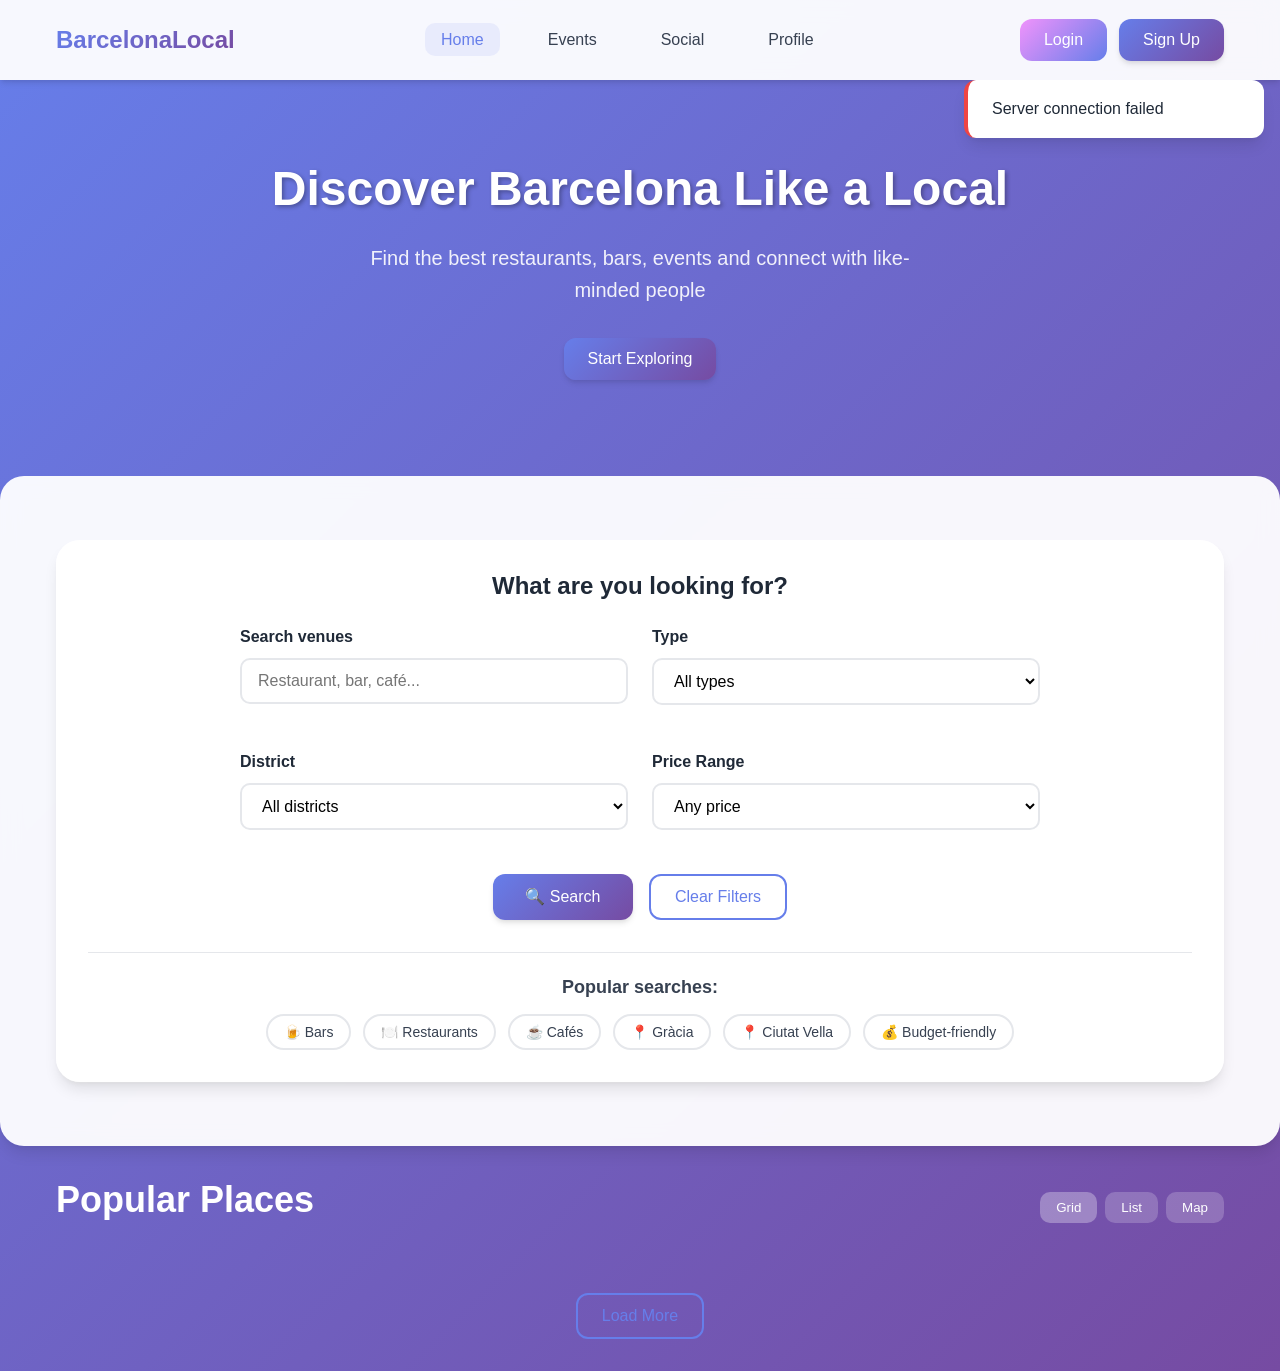
==== commit 006e1115: "feat: add filters" ====
--- a/frontend/index.html
+++ b/frontend/index.html
@@ -10,6 +10,7 @@
     <link rel="stylesheet" href="css/main.css">
     <link rel="stylesheet" href="css/components.css">
     <link rel="stylesheet" href="css/responsive.css">
+    <link rel="stylesheet" href="css/search.css">
 </head>
 <body>
 <!-- Navigation -->
@@ -47,6 +48,7 @@
         <div class="container">
             <h1>Discover Barcelona Like a Local</h1>
             <p>Find the best restaurants, bars, events and connect with like-minded people</p>
+            <button class="btn btn-primary btn-large" id="explore-btn">Start Exploring</button>
         </div>
     </section>
 
@@ -109,6 +111,7 @@
 <script src="js/utils/storage.js"></script>
 <script src="js/utils/router.js"></script>
 <script src="js/utils/cssVersion.js"></script>
+<script src="js/utils/cache-buster.js"></script>
 
 <script src="js/api/api.js"></script>
 <script src="js/api/auth.js"></script>
@@ -118,7 +121,6 @@
 <script src="js/components/navbar.js"></script>
 <script src="js/components/search.js"></script>
 <script src="js/components/venue-card.js"></script>
-<script src="js/components/filters.js"></script>
 
 <script src="js/pages/home.js"></script>
 <script src="js/app.js"></script>
--- a/frontend/css/search.css
+++ b/frontend/css/search.css
@@ -0,0 +1,272 @@
+/* Search and Filters Styles - Добавить в конец frontend/css/components.css */
+
+/* Search Form Container */
+.search-form {
+    background: var(--glass-background);
+    backdrop-filter: var(--glass-backdrop-filter);
+    border-radius: var(--radius-xl);
+    padding: var(--spacing-8);
+    margin: var(--spacing-8) 0;
+    box-shadow: var(--shadow-lg);
+}
+
+.search-form h2 {
+    text-align: center;
+    margin-bottom: var(--spacing-6);
+    color: var(--gray-800);
+    font-size: var(--font-size-2xl);
+}
+
+.search-form-container {
+    max-width: 800px;
+    margin: 0 auto;
+}
+
+/* Search Rows */
+.search-row {
+    display: grid;
+    grid-template-columns: 1fr 1fr;
+    gap: var(--spacing-6);
+    margin-bottom: var(--spacing-6);
+}
+
+.search-row:last-of-type {
+    margin-bottom: var(--spacing-8);
+}
+
+/* Search Actions */
+.search-actions {
+    display: flex;
+    gap: var(--spacing-4);
+    justify-content: center;
+    margin-bottom: var(--spacing-6);
+}
+
+.search-btn {
+    min-width: 140px;
+}
+
+.clear-btn {
+    min-width: 120px;
+}
+
+/* Quick Filters */
+.quick-filters {
+    margin-top: var(--spacing-8);
+    padding-top: var(--spacing-6);
+    border-top: 1px solid var(--gray-200);
+}
+
+.quick-filters h3 {
+    font-size: var(--font-size-lg);
+    margin-bottom: var(--spacing-4);
+    color: var(--gray-700);
+    text-align: center;
+}
+
+.filter-tags {
+    display: flex;
+    flex-wrap: wrap;
+    gap: var(--spacing-3);
+    justify-content: center;
+}
+
+.filter-tag {
+    background: var(--white);
+    border: 2px solid var(--gray-200);
+    color: var(--gray-700);
+    padding: var(--spacing-2) var(--spacing-4);
+    border-radius: var(--radius-full);
+    font-size: var(--font-size-sm);
+    font-weight: var(--font-weight-medium);
+    cursor: pointer;
+    transition: all var(--transition-base);
+    white-space: nowrap;
+}
+
+.filter-tag:hover {
+    border-color: var(--primary-color);
+    color: var(--primary-color);
+    transform: translateY(-2px);
+}
+
+.filter-tag.active {
+    background: var(--primary-color);
+    border-color: var(--primary-color);
+    color: var(--white);
+    transform: translateY(-2px);
+}
+
+/* Search Suggestions */
+.search-suggestions,
+.recent-searches {
+    margin-top: var(--spacing-6);
+    text-align: center;
+}
+
+.search-suggestions h4,
+.recent-searches h4 {
+    font-size: var(--font-size-base);
+    margin-bottom: var(--spacing-3);
+    color: var(--gray-600);
+}
+
+.suggestion-tags {
+    display: flex;
+    flex-wrap: wrap;
+    gap: var(--spacing-2);
+    justify-content: center;
+    margin-bottom: var(--spacing-4);
+}
+
+.suggestion-tag {
+    background: var(--gray-100);
+    border: 1px solid var(--gray-300);
+    color: var(--gray-700);
+    padding: var(--spacing-2) var(--spacing-3);
+    border-radius: var(--radius-md);
+    font-size: var(--font-size-sm);
+    cursor: pointer;
+    transition: all var(--transition-base);
+}
+
+.suggestion-tag:hover {
+    background: var(--primary-color);
+    border-color: var(--primary-color);
+    color: var(--white);
+}
+
+/* Enhanced Form Inputs for Search */
+.search-form .form-input:focus,
+.search-form .form-select:focus {
+    border-color: var(--primary-color);
+    box-shadow: 0 0 0 3px rgba(102, 126, 234, 0.1);
+    transform: translateY(-1px);
+}
+
+.search-form .form-label {
+    font-weight: var(--font-weight-semibold);
+    color: var(--gray-800);
+}
+
+/* Search Results Info */
+.search-results-info {
+    display: flex;
+    justify-content: space-between;
+    align-items: center;
+    margin-bottom: var(--spacing-4);
+    padding: var(--spacing-4);
+    background: rgba(255, 255, 255, 0.1);
+    border-radius: var(--radius-md);
+    color: var(--white);
+}
+
+.search-stats {
+    font-size: var(--font-size-sm);
+    opacity: 0.9;
+}
+
+.search-time {
+    font-size: var(--font-size-xs);
+    opacity: 0.7;
+}
+
+/* Loading States for Search */
+.search-loading {
+    text-align: center;
+    padding: var(--spacing-8);
+    color: var(--white);
+}
+
+.search-loading-spinner {
+    display: inline-block;
+    width: 20px;
+    height: 20px;
+    border: 2px solid rgba(255, 255, 255, 0.3);
+    border-radius: 50%;
+    border-top-color: var(--white);
+    animation: spin 1s ease-in-out infinite;
+    margin-right: var(--spacing-2);
+}
+
+/* Enhanced No Results */
+.no-results {
+    text-align: center;
+    padding: var(--spacing-16) var(--spacing-8);
+    color: var(--gray-600);
+    background: var(--white);
+    border-radius: var(--radius-xl);
+    margin: var(--spacing-6) 0;
+}
+
+.no-results-icon {
+    font-size: 4rem;
+    margin-bottom: var(--spacing-4);
+    opacity: 0.7;
+}
+
+.no-results h3 {
+    color: var(--gray-800);
+    margin-bottom: var(--spacing-3);
+    font-size: var(--font-size-xl);
+}
+
+.no-results p {
+    margin-bottom: var(--spacing-6);
+    opacity: 0.8;
+    font-size: var(--font-size-base);
+}
+
+/* Mobile Responsive for Search */
+@media (max-width: 768px) {
+    .search-row {
+        grid-template-columns: 1fr;
+        gap: var(--spacing-4);
+    }
+
+    .search-actions {
+        flex-direction: column;
+        align-items: center;
+    }
+
+    .search-btn,
+    .clear-btn {
+        width: 100%;
+        max-width: 200px;
+    }
+
+    .filter-tags {
+        gap: var(--spacing-2);
+    }
+
+    .filter-tag {
+        font-size: var(--font-size-xs);
+        padding: var(--spacing-1) var(--spacing-3);
+    }
+
+    .search-form {
+        padding: var(--spacing-6);
+        margin: var(--spacing-4) 0;
+    }
+
+    .search-form h2 {
+        font-size: var(--font-size-xl);
+    }
+}
+
+@media (max-width: 480px) {
+    .search-results-info {
+        flex-direction: column;
+        gap: var(--spacing-2);
+        text-align: center;
+    }
+
+    .suggestion-tags {
+        gap: var(--spacing-1);
+    }
+
+    .suggestion-tag {
+        font-size: var(--font-size-xs);
+        padding: var(--spacing-1) var(--spacing-2);
+    }
+}
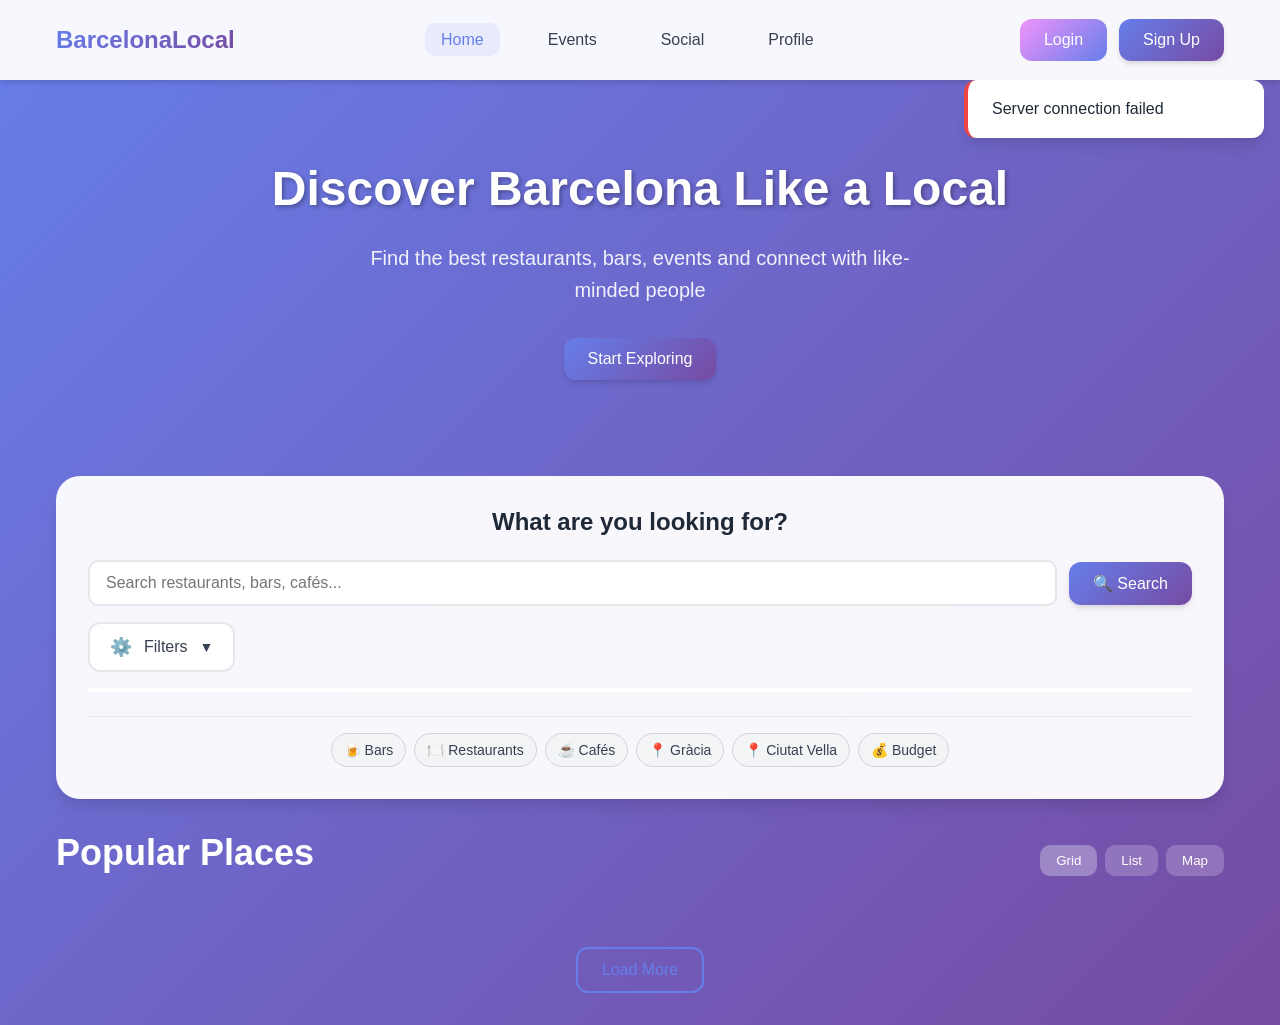
==== commit 3bb2289e: "fix: backend requests router feat: styles for events and social" ====
--- a/frontend/index.html
+++ b/frontend/index.html
@@ -11,6 +11,8 @@
     <link rel="stylesheet" href="css/components.css">
     <link rel="stylesheet" href="css/responsive.css">
     <link rel="stylesheet" href="css/search.css">
+    <link rel="stylesheet" href="css/social.css">
+    <link rel="stylesheet" href="css/events.css">
 </head>
 <body>
 <!-- Navigation -->
@@ -105,13 +107,13 @@
 </div>
 
 <!-- JavaScript -->
+<script src="js/utils/cache-buster.js"></script>
 <script src="config/config.js"></script>
 <script src="js/utils/constants.js"></script>
 <script src="js/utils/helpers.js"></script>
 <script src="js/utils/storage.js"></script>
 <script src="js/utils/router.js"></script>
 <script src="js/utils/cssVersion.js"></script>
-<script src="js/utils/cache-buster.js"></script>
 
 <script src="js/api/api.js"></script>
 <script src="js/api/auth.js"></script>
--- a/frontend/css/main.css
+++ b/frontend/css/main.css
@@ -307,8 +307,14 @@
     width: 100%;
     max-height: 90vh;
     overflow-y: auto;
+    scrollbar-width: none;
+    -ms-overflow-style: none;
     position: relative;
     box-shadow: var(--shadow-2xl);
+}
+
+.modal-content::-webkit-scrollbar {
+    display: none;
 }
 
 .modal-close {
--- a/frontend/css/components.css
+++ b/frontend/css/components.css
@@ -98,16 +98,6 @@
     transform: rotate(-45deg) translate(6px, -6px);
 }
 
-/* Search Section */
-.search-section {
-    background: var(--glass-background);
-    backdrop-filter: var(--glass-backdrop-filter);
-    border-radius: var(--radius-xl);
-    padding: var(--spacing-8);
-    margin: var(--spacing-8) 0;
-    box-shadow: var(--shadow-lg);
-}
-
 .search-section h2 {
     text-align: center;
     margin-bottom: var(--spacing-6);
@@ -352,7 +342,9 @@
 
 /* Venue Details Modal */
 .venue-details {
+    padding: 20px;
     max-width: 100%;
+    overflow: hidden;
 }
 
 .venue-hero {
--- a/frontend/css/responsive.css
+++ b/frontend/css/responsive.css
@@ -45,10 +45,6 @@
         gap: var(--spacing-5);
     }
 
-    .search-section {
-        padding: var(--spacing-6);
-    }
-
     .venue-info-grid {
         grid-template-columns: 1fr;
         gap: var(--spacing-6);
@@ -85,11 +81,6 @@
         font-size: var(--font-size-base);
     }
 
-    .search-section {
-        padding: var(--spacing-5);
-        margin: var(--spacing-6) 0;
-    }
-
     .results-container {
         grid-template-columns: repeat(auto-fill, minmax(280px, 1fr));
         gap: var(--spacing-4);
@@ -133,6 +124,26 @@
     .modal-content {
         margin: var(--spacing-4);
         max-height: calc(100vh - var(--spacing-8));
+    }
+
+    /* Navigation mobile */
+    .nav-menu {
+        padding: var(--spacing-6) var(--spacing-4);
+        gap: var(--spacing-4);
+    }
+
+    .auth-section {
+        position: fixed;
+        top: calc(var(--header-height) + 200px);
+        left: 50%;
+        transform: translateX(-50%);
+        width: calc(100% - var(--spacing-8));
+        flex-direction: column;
+        gap: var(--spacing-3);
+    }
+
+    .auth-section .btn {
+        width: 100%;
     }
 }
 
@@ -164,13 +175,6 @@
     .hero p {
         font-size: var(--font-size-sm);
         margin-bottom: var(--spacing-6);
-    }
-
-    /* Search section */
-    .search-section {
-        padding: var(--spacing-4);
-        margin: var(--spacing-4) 0;
-        border-radius: var(--radius-lg);
     }
 
     .search-section h2 {
--- a/frontend/css/search.css
+++ b/frontend/css/search.css
@@ -217,6 +217,233 @@
     font-size: var(--font-size-base);
 }
 
+/* Main Search Container */
+.main-search-container {
+    display: flex;
+    flex-direction: column;
+    gap: var(--spacing-4);
+    margin-bottom: var(--spacing-4);
+}
+
+.search-input-group {
+    display: flex;
+    gap: var(--spacing-3);
+    align-items: center;
+}
+
+.search-main-input {
+    flex: 1;
+    padding: var(--spacing-4);
+    font-size: var(--font-size-lg);
+    border-radius: var(--radius-lg);
+    border: 2px solid var(--gray-200);
+    transition: all var(--transition-base);
+    background: var(--white);
+}
+
+.search-main-input:focus {
+    border-color: var(--primary-color);
+    box-shadow: 0 0 0 3px rgba(102, 126, 234, 0.1);
+    transform: translateY(-1px);
+}
+
+.search-btn-main {
+    padding: var(--spacing-4) var(--spacing-6);
+    font-size: var(--font-size-lg);
+    white-space: nowrap;
+    min-width: 120px;
+}
+
+/* Filters Toggle Button */
+.filters-toggle-btn {
+    display: flex;
+    align-items: center;
+    gap: var(--spacing-3);
+    padding: var(--spacing-3) var(--spacing-5);
+    background: var(--white);
+    border: 2px solid var(--gray-200);
+    border-radius: var(--radius-lg);
+    font-size: var(--font-size-base);
+    font-weight: var(--font-weight-medium);
+    color: var(--gray-700);
+    cursor: pointer;
+    transition: all var(--transition-base);
+    position: relative;
+    align-self: flex-start;
+}
+
+.filters-toggle-btn:hover {
+    border-color: var(--primary-color);
+    color: var(--primary-color);
+    transform: translateY(-1px);
+}
+
+.filters-toggle-btn.active {
+    border-color: var(--primary-color);
+    background: rgba(102, 126, 234, 0.05);
+    color: var(--primary-color);
+}
+
+.filters-toggle-btn.has-filters {
+    border-color: var(--primary-color);
+    background: var(--primary-color);
+    color: var(--white);
+}
+
+.toggle-icon {
+    font-size: var(--font-size-lg);
+}
+
+.toggle-text {
+    font-weight: var(--font-weight-medium);
+}
+
+.active-filters-count {
+    background: var(--warning-color);
+    color: var(--white);
+    font-size: var(--font-size-xs);
+    font-weight: var(--font-weight-bold);
+    padding: 2px 6px;
+    border-radius: var(--radius-full);
+    min-width: 18px;
+    text-align: center;
+    line-height: 1;
+}
+
+.filters-toggle-btn.has-filters .active-filters-count {
+    background: rgba(255, 255, 255, 0.2);
+}
+
+.expand-arrow {
+    font-size: var(--font-size-sm);
+    transition: transform var(--transition-base);
+}
+
+.filters-toggle-btn.active .expand-arrow {
+    transform: rotate(180deg);
+}
+
+/* Collapsible Filters Panel */
+.filters-panel {
+    max-height: 0;
+    overflow: hidden;
+    transition: all var(--transition-base);
+    background: var(--white);
+    border-radius: var(--radius-lg);
+    border: 2px solid transparent;
+    margin-top: var(--spacing-2);
+}
+
+.filters-panel.expanded {
+    max-height: 400px;
+    border-color: var(--gray-200);
+    box-shadow: var(--shadow-lg);
+}
+
+.filters-form-container {
+    padding: var(--spacing-6);
+}
+
+/* Filters Grid */
+.filters-grid {
+    display: grid;
+    grid-template-columns: repeat(auto-fit, minmax(200px, 1fr));
+    gap: var(--spacing-5);
+    margin-bottom: var(--spacing-6);
+}
+
+.filter-group {
+    display: flex;
+    flex-direction: column;
+    gap: var(--spacing-2);
+}
+
+.filter-label {
+    font-size: var(--font-size-sm);
+    font-weight: var(--font-weight-semibold);
+    color: var(--gray-700);
+    margin-bottom: var(--spacing-1);
+}
+
+.filter-select {
+    padding: var(--spacing-3);
+    border-radius: var(--radius-md);
+    border: 1px solid var(--gray-300);
+    background: var(--white);
+    font-size: var(--font-size-base);
+    transition: all var(--transition-base);
+}
+
+.filter-select:focus {
+    border-color: var(--primary-color);
+    box-shadow: 0 0 0 3px rgba(102, 126, 234, 0.1);
+}
+
+/* Filters Actions */
+.filters-actions {
+    display: flex;
+    gap: var(--spacing-3);
+    justify-content: flex-end;
+    padding-top: var(--spacing-4);
+    border-top: 1px solid var(--gray-200);
+}
+
+.clear-filters-btn {
+    padding: var(--spacing-3) var(--spacing-5);
+}
+
+.apply-filters-btn {
+    padding: var(--spacing-3) var(--spacing-6);
+}
+
+/* Quick Filters - Компактные */
+.quick-filters {
+    margin-top: var(--spacing-6);
+    padding-top: var(--spacing-4);
+}
+
+.filter-tags {
+    display: flex;
+    flex-wrap: wrap;
+    gap: var(--spacing-2);
+    justify-content: center;
+}
+
+.filter-tag {
+    background: var(--gray-100);
+    border: 1px solid var(--gray-300);
+    color: var(--gray-700);
+    padding: var(--spacing-2) var(--spacing-3);
+    border-radius: var(--radius-full);
+    font-size: var(--font-size-sm);
+    font-weight: var(--font-weight-medium);
+    cursor: pointer;
+    transition: all var(--transition-base);
+    white-space: nowrap;
+}
+
+.filter-tag:hover {
+    background: var(--primary-color);
+    border-color: var(--primary-color);
+    color: var(--white);
+    transform: translateY(-1px);
+}
+
+.filter-tag.active {
+    background: var(--success-color);
+    border-color: var(--success-color);
+    color: var(--white);
+    transform: translateY(-1px);
+}
+
+/* Loading States */
+.search-btn-main:disabled,
+.apply-filters-btn:disabled {
+    opacity: 0.6;
+    cursor: not-allowed;
+    transform: none;
+}
+
 /* Mobile Responsive for Search */
 @media (max-width: 768px) {
     .search-row {
@@ -252,6 +479,49 @@
     .search-form h2 {
         font-size: var(--font-size-xl);
     }
+
+    .main-search-container {
+        gap: var(--spacing-3);
+    }
+
+    .search-input-group {
+        flex-direction: column;
+        gap: var(--spacing-3);
+    }
+
+    .search-btn-main {
+        width: 100%;
+    }
+
+    .filters-toggle-btn {
+        align-self: stretch;
+        justify-content: center;
+    }
+
+    .filters-grid {
+        grid-template-columns: 1fr;
+        gap: var(--spacing-4);
+    }
+
+    .filters-actions {
+        flex-direction: column;
+        gap: var(--spacing-3);
+    }
+
+    .clear-filters-btn,
+    .apply-filters-btn {
+        width: 100%;
+        justify-content: center;
+    }
+
+    .filter-tags {
+        gap: var(--spacing-1);
+    }
+
+    .filter-tag {
+        font-size: var(--font-size-xs);
+        padding: var(--spacing-1) var(--spacing-2);
+    }
 }
 
 @media (max-width: 480px) {
@@ -269,4 +539,27 @@
         font-size: var(--font-size-xs);
         padding: var(--spacing-1) var(--spacing-2);
     }
-}
+
+    .search-main-input {
+        padding: var(--spacing-3);
+        font-size: var(--font-size-base);
+    }
+
+    .search-btn-main {
+        padding: var(--spacing-3) var(--spacing-4);
+        font-size: var(--font-size-base);
+    }
+
+    .filters-toggle-btn {
+        padding: var(--spacing-2) var(--spacing-4);
+        font-size: var(--font-size-sm);
+    }
+
+    .filters-form-container {
+        padding: var(--spacing-4);
+    }
+
+    .filters-panel.expanded {
+        max-height: 500px; /* Больше места на мобильных */
+    }
+}
--- a/frontend/css/social.css
+++ b/frontend/css/social.css
@@ -0,0 +1,436 @@
+/* Улучшенные стили для Social Cards */
+/* Добавьте в frontend/css/components.css */
+
+/* Social Section */
+.social-section {
+    padding: var(--spacing-12) 0;
+    background: linear-gradient(135deg, #f8fafc 0%, #e2e8f0 100%);
+    min-height: calc(100vh - var(--header-height));
+}
+
+.social-grid {
+    display: grid;
+    grid-template-columns: repeat(auto-fit, minmax(320px, 1fr));
+    gap: var(--spacing-8);
+    margin-bottom: var(--spacing-12);
+}
+
+/* Enhanced Social Card */
+.social-card {
+    background: var(--white);
+    border-radius: var(--radius-xl);
+    padding: 0;
+    box-shadow: var(--shadow-md);
+    transition: all var(--transition-base);
+    cursor: pointer;
+    position: relative;
+    overflow: hidden;
+    border: 2px solid transparent;
+}
+
+.social-card::before {
+    content: '';
+    position: absolute;
+    top: 0;
+    left: 0;
+    right: 0;
+    height: 4px;
+    background: linear-gradient(90deg, var(--primary-color), var(--secondary-color));
+    opacity: 0;
+    transition: opacity var(--transition-base);
+}
+
+.social-card:hover::before {
+    opacity: 1;
+}
+
+.social-card:hover {
+    transform: translateY(-8px);
+    box-shadow: var(--shadow-2xl);
+    border-color: rgba(102, 126, 234, 0.2);
+}
+
+/* Social Feature Content */
+.social-feature {
+    padding: var(--spacing-8);
+    text-align: center;
+    position: relative;
+}
+
+.feature-icon {
+    font-size: 4rem;
+    margin-bottom: var(--spacing-5);
+    display: block;
+    background: linear-gradient(135deg, var(--primary-color), var(--secondary-color));
+    -webkit-background-clip: text;
+    -webkit-text-fill-color: transparent;
+    background-clip: text;
+    filter: drop-shadow(2px 2px 4px rgba(0,0,0,0.1));
+    transition: transform var(--transition-base);
+}
+
+.social-card:hover .feature-icon {
+    transform: scale(1.1) rotate(5deg);
+}
+
+.social-feature h3 {
+    font-size: var(--font-size-2xl);
+    font-weight: var(--font-weight-bold);
+    color: var(--gray-900);
+    margin-bottom: var(--spacing-4);
+    line-height: 1.2;
+}
+
+.social-feature p {
+    font-size: var(--font-size-base);
+    color: var(--gray-600);
+    line-height: 1.6;
+    margin-bottom: var(--spacing-6);
+    min-height: 3em; /* Для одинаковой высоты карточек */
+}
+
+/* Enhanced Button */
+.social-feature .btn {
+    width: 100%;
+    padding: var(--spacing-4) var(--spacing-6);
+    font-size: var(--font-size-lg);
+    font-weight: var(--font-weight-semibold);
+    border-radius: var(--radius-lg);
+    transition: all var(--transition-base);
+    position: relative;
+    overflow: hidden;
+}
+
+.social-feature .btn::before {
+    content: '';
+    position: absolute;
+    top: 0;
+    left: -100%;
+    width: 100%;
+    height: 100%;
+    background: linear-gradient(90deg, transparent, rgba(255,255,255,0.3), transparent);
+    transition: left 0.5s;
+}
+
+.social-feature .btn:hover::before {
+    left: 100%;
+}
+
+/* Specific card styling */
+.social-card:nth-child(1) {
+    background: linear-gradient(135deg, rgba(102, 126, 234, 0.02) 0%, rgba(118, 75, 162, 0.02) 100%);
+}
+
+.social-card:nth-child(2) {
+    background: linear-gradient(135deg, rgba(240, 147, 251, 0.02) 0%, rgba(102, 126, 234, 0.02) 100%);
+}
+
+.social-card:nth-child(3) {
+    background: linear-gradient(135deg, rgba(16, 185, 129, 0.02) 0%, rgba(240, 147, 251, 0.02) 100%);
+}
+
+.social-card:nth-child(4) {
+    background: linear-gradient(135deg, rgba(245, 158, 11, 0.02) 0%, rgba(16, 185, 129, 0.02) 100%);
+}
+
+.social-card:nth-child(5) {
+    background: linear-gradient(135deg, rgba(239, 68, 68, 0.02) 0%, rgba(245, 158, 11, 0.02) 100%);
+}
+
+.social-card:nth-child(6) {
+    background: linear-gradient(135deg, rgba(59, 130, 246, 0.02) 0%, rgba(239, 68, 68, 0.02) 100%);
+}
+
+/* Stats Badge */
+.feature-stats {
+    position: absolute;
+    top: var(--spacing-4);
+    right: var(--spacing-4);
+    background: rgba(102, 126, 234, 0.1);
+    color: var(--primary-color);
+    padding: var(--spacing-1) var(--spacing-3);
+    border-radius: var(--radius-full);
+    font-size: var(--font-size-xs);
+    font-weight: var(--font-weight-bold);
+    backdrop-filter: blur(10px);
+    border: 1px solid rgba(102, 126, 234, 0.2);
+}
+
+/* Popular/Hot Badge */
+.feature-badge {
+    position: absolute;
+    top: var(--spacing-4);
+    left: var(--spacing-4);
+    background: var(--warning-color);
+    color: var(--white);
+    padding: var(--spacing-1) var(--spacing-2);
+    border-radius: var(--radius-md);
+    font-size: var(--font-size-xs);
+    font-weight: var(--font-weight-bold);
+    text-transform: uppercase;
+    letter-spacing: 0.5px;
+}
+
+/* Social CTA Section */
+.social-cta {
+    text-align: center;
+    background: var(--white);
+    padding: var(--spacing-12);
+    border-radius: var(--radius-2xl);
+    box-shadow: var(--shadow-xl);
+    position: relative;
+    overflow: hidden;
+}
+
+.social-cta::before {
+    content: '';
+    position: absolute;
+    top: -50%;
+    left: -50%;
+    width: 200%;
+    height: 200%;
+    background: linear-gradient(45deg, transparent, rgba(102, 126, 234, 0.05), transparent);
+    animation: shimmer 3s infinite;
+}
+
+@keyframes shimmer {
+    0% {
+        transform: translateX(-100%) translateY(-100%) rotate(45deg);
+    }
+    100% {
+        transform: translateX(100%) translateY(100%) rotate(45deg);
+    }
+}
+
+.social-cta h2 {
+    font-size: var(--font-size-4xl);
+    color: var(--gray-900);
+    margin-bottom: var(--spacing-4);
+    position: relative;
+    z-index: 1;
+}
+
+.social-cta p {
+    font-size: var(--font-size-xl);
+    color: var(--gray-600);
+    margin-bottom: var(--spacing-8);
+    max-width: 500px;
+    margin-left: auto;
+    margin-right: auto;
+    position: relative;
+    z-index: 1;
+}
+
+.social-cta .btn-large {
+    padding: var(--spacing-5) var(--spacing-10);
+    font-size: var(--font-size-xl);
+    font-weight: var(--font-weight-bold);
+    border-radius: var(--radius-xl);
+    position: relative;
+    z-index: 1;
+    box-shadow: var(--shadow-lg);
+}
+
+/* Hover Effects */
+.social-card:hover .feature-stats {
+    background: var(--primary-color);
+    color: var(--white);
+    transform: scale(1.05);
+}
+
+.social-card:hover .feature-badge {
+    background: var(--success-color);
+    transform: scale(1.05);
+}
+
+/* Loading Animation */
+.social-card.loading {
+    pointer-events: none;
+    opacity: 0.7;
+}
+
+.social-card.loading .feature-icon {
+    animation: pulse 1.5s infinite;
+}
+
+@keyframes pulse {
+    0%, 100% {
+        opacity: 1;
+    }
+    50% {
+        opacity: 0.5;
+    }
+}
+
+/* Social Stats */
+.social-stats {
+    display: flex;
+    justify-content: space-around;
+    flex-wrap: wrap;
+    gap: var(--spacing-4);
+    margin-top: var(--spacing-8);
+    padding: var(--spacing-6);
+    background: rgba(102, 126, 234, 0.05);
+    border-radius: var(--radius-xl);
+    border: 1px solid rgba(102, 126, 234, 0.1);
+}
+
+.stat-item {
+    text-align: center;
+    min-width: 120px;
+}
+
+.stat-number {
+    font-size: var(--font-size-3xl);
+    font-weight: var(--font-weight-bold);
+    color: var(--primary-color);
+    margin-bottom: var(--spacing-1);
+    display: block;
+}
+
+.stat-label {
+    font-size: var(--font-size-sm);
+    color: var(--gray-600);
+    font-weight: var(--font-weight-medium);
+}
+
+/* Success Button State for Social Cards */
+.social-feature .btn-success {
+    background: var(--success-color);
+    border-color: var(--success-color);
+    color: var(--white);
+    position: relative;
+    overflow: hidden;
+}
+
+.social-feature .btn-success::after {
+    content: '';
+    position: absolute;
+    top: 50%;
+    left: 50%;
+    width: 0;
+    height: 0;
+    background: rgba(255, 255, 255, 0.3);
+    border-radius: 50%;
+    transform: translate(-50%, -50%);
+    animation: ripple 0.6s ease-out;
+}
+
+@keyframes ripple {
+    0% {
+        width: 0;
+        height: 0;
+        opacity: 1;
+    }
+    100% {
+        width: 200px;
+        height: 200px;
+        opacity: 0;
+    }
+}
+
+/* Feature Detail Modal Styles */
+.feature-detail-modal {
+    background: var(--white);
+    padding: var(--spacing-8);
+    border-radius: var(--radius-xl);
+    max-width: 500px;
+    box-shadow: var(--shadow-2xl);
+    position: relative;
+}
+
+.feature-detail-modal h3 {
+    color: var(--gray-900);
+    margin-bottom: var(--spacing-4);
+    font-size: var(--font-size-2xl);
+}
+
+.feature-detail-modal p {
+    color: var(--gray-600);
+    margin-bottom: var(--spacing-6);
+    line-height: 1.6;
+}
+
+.feature-detail-modal ul {
+    list-style: none;
+    padding: 0;
+    margin-bottom: var(--spacing-6);
+}
+
+.feature-detail-modal li {
+    padding: var(--spacing-2) 0;
+    color: var(--gray-700);
+    display: flex;
+    align-items: center;
+    gap: var(--spacing-2);
+}
+
+.feature-detail-modal li::before {
+    content: '✓';
+    color: var(--success-color);
+    font-weight: bold;
+    flex-shrink: 0;
+}
+
+/* Mobile Responsive */
+@media (max-width: 768px) {
+    .social-grid {
+        grid-template-columns: 1fr;
+        gap: var(--spacing-6);
+    }
+
+    .social-feature {
+        padding: var(--spacing-6);
+    }
+
+    .feature-icon {
+        font-size: 3rem;
+        margin-bottom: var(--spacing-4);
+    }
+
+    .social-feature h3 {
+        font-size: var(--font-size-xl);
+    }
+
+    .social-feature p {
+        font-size: var(--font-size-sm);
+        min-height: auto;
+    }
+
+    .social-cta {
+        padding: var(--spacing-8);
+    }
+
+    .social-cta h2 {
+        font-size: var(--font-size-2xl);
+    }
+
+    .social-cta p {
+        font-size: var(--font-size-base);
+    }
+
+    .social-cta .btn-large {
+        padding: var(--spacing-4) var(--spacing-8);
+        font-size: var(--font-size-lg);
+        width: 100%;
+    }
+}
+
+@media (max-width: 480px) {
+    .social-section {
+        padding: var(--spacing-8) 0;
+    }
+
+    .social-feature {
+        padding: var(--spacing-5);
+    }
+
+    .feature-icon {
+        font-size: 2.5rem;
+    }
+
+    .social-feature .btn {
+        padding: var(--spacing-3) var(--spacing-5);
+        font-size: var(--font-size-base);
+    }
+}
--- a/frontend/css/events.css
+++ b/frontend/css/events.css
@@ -0,0 +1,820 @@
+/* Добавьте эти стили в frontend/css/components.css */
+
+/* Events Hero Section */
+.events-hero {
+    background: linear-gradient(135deg, #667eea 0%, #764ba2 100%);
+    padding: var(--spacing-20) 0 var(--spacing-16);
+    margin-top: var(--header-height);
+    color: var(--white);
+    text-align: center;
+}
+
+.events-hero-content h1 {
+    font-size: var(--font-size-5xl);
+    margin-bottom: var(--spacing-4);
+    text-shadow: 2px 2px 4px rgba(0, 0, 0, 0.3);
+}
+
+.events-hero-content p {
+    font-size: var(--font-size-xl);
+    margin-bottom: var(--spacing-8);
+    opacity: 0.9;
+    max-width: 600px;
+    margin-left: auto;
+    margin-right: auto;
+}
+
+/* Events Search Bar */
+.events-search-bar {
+    display: flex;
+    max-width: 500px;
+    margin: 0 auto;
+    gap: var(--spacing-2);
+}
+
+.events-search-input {
+    flex: 1;
+    padding: var(--spacing-4) var(--spacing-5);
+    border: none;
+    border-radius: var(--radius-lg);
+    font-size: var(--font-size-lg);
+    background: rgba(255, 255, 255, 0.9);
+    backdrop-filter: blur(10px);
+}
+
+.events-search-input::placeholder {
+    color: var(--gray-500);
+}
+
+.events-search-btn {
+    padding: var(--spacing-4) var(--spacing-5);
+    background: var(--white);
+    border: none;
+    border-radius: var(--radius-lg);
+    font-size: var(--font-size-lg);
+    cursor: pointer;
+    transition: all var(--transition-base);
+    color: var(--primary-color);
+    font-weight: var(--font-weight-bold);
+}
+
+.events-search-btn:hover {
+    transform: translateY(-2px);
+    box-shadow: var(--shadow-lg);
+}
+
+/* Events Filters Section */
+.events-filters-section {
+    background: var(--white);
+    padding: var(--spacing-10) 0;
+    border-bottom: 1px solid var(--gray-200);
+}
+
+.events-filters-container h3 {
+    font-size: var(--font-size-lg);
+    color: var(--gray-800);
+    margin-bottom: var(--spacing-4);
+    margin-top: var(--spacing-6);
+}
+
+.events-filters-container h3:first-child {
+    margin-top: 0;
+}
+
+/* Filter Tabs */
+.filter-tabs {
+    display: flex;
+    gap: var(--spacing-3);
+    margin-bottom: var(--spacing-6);
+    flex-wrap: wrap;
+}
+
+.filter-tab {
+    padding: var(--spacing-3) var(--spacing-5);
+    background: var(--gray-100);
+    border: 2px solid transparent;
+    border-radius: var(--radius-full);
+    font-size: var(--font-size-base);
+    font-weight: var(--font-weight-medium);
+    color: var(--gray-700);
+    cursor: pointer;
+    transition: all var(--transition-base);
+    white-space: nowrap;
+}
+
+.filter-tab:hover {
+    background: var(--gray-200);
+    transform: translateY(-2px);
+}
+
+.filter-tab.active {
+    background: var(--primary-color);
+    color: var(--white);
+    border-color: var(--primary-color);
+    transform: translateY(-2px);
+    box-shadow: var(--shadow-md);
+}
+
+/* Event Categories */
+.event-categories {
+    display: flex;
+    gap: var(--spacing-3);
+    flex-wrap: wrap;
+}
+
+.category-chip {
+    display: flex;
+    align-items: center;
+    gap: var(--spacing-2);
+    padding: var(--spacing-3) var(--spacing-4);
+    background: var(--gray-50);
+    border: 2px solid var(--gray-200);
+    border-radius: var(--radius-lg);
+    font-size: var(--font-size-sm);
+    font-weight: var(--font-weight-medium);
+    color: var(--gray-700);
+    cursor: pointer;
+    transition: all var(--transition-base);
+}
+
+.category-chip:hover {
+    border-color: var(--primary-color);
+    background: rgba(102, 126, 234, 0.05);
+    transform: translateY(-2px);
+}
+
+.category-chip.active {
+    background: var(--primary-color);
+    color: var(--white);
+    border-color: var(--primary-color);
+    transform: translateY(-2px);
+    box-shadow: var(--shadow-md);
+}
+
+.chip-icon {
+    font-size: var(--font-size-lg);
+}
+
+/* Events Content */
+.events-content {
+    padding: var(--spacing-12) 0;
+    background: var(--gray-50);
+}
+
+.events-header {
+    display: flex;
+    justify-content: space-between;
+    align-items: center;
+    margin-bottom: var(--spacing-8);
+}
+
+.events-header h2 {
+    color: var(--gray-900);
+    margin: 0;
+}
+
+.events-view-controls {
+    display: flex;
+    gap: var(--spacing-2);
+}
+
+.events-view-btn {
+    display: flex;
+    align-items: center;
+    gap: var(--spacing-2);
+    padding: var(--spacing-2) var(--spacing-4);
+    background: var(--white);
+    border: 2px solid var(--gray-200);
+    border-radius: var(--radius-md);
+    font-size: var(--font-size-sm);
+    color: var(--gray-700);
+    cursor: pointer;
+    transition: all var(--transition-base);
+}
+
+.events-view-btn:hover {
+    border-color: var(--primary-color);
+    color: var(--primary-color);
+}
+
+.events-view-btn.active {
+    background: var(--primary-color);
+    border-color: var(--primary-color);
+    color: var(--white);
+}
+
+/* Events Grid */
+.events-grid {
+    display: grid;
+    grid-template-columns: repeat(auto-fill, minmax(380px, 1fr));
+    gap: var(--spacing-8);
+    margin-bottom: var(--spacing-8);
+}
+
+/* Enhanced Event Card */
+.event-card {
+    background: var(--white);
+    border-radius: var(--radius-xl);
+    overflow: hidden;
+    box-shadow: var(--shadow-md);
+    transition: all var(--transition-base);
+    cursor: pointer;
+    position: relative;
+    border: 2px solid transparent;
+}
+
+.event-card::before {
+    content: '';
+    position: absolute;
+    top: 0;
+    left: 0;
+    right: 0;
+    bottom: 0;
+    background: linear-gradient(135deg, rgba(102, 126, 234, 0.1) 0%, rgba(118, 75, 162, 0.1) 100%);
+    opacity: 0;
+    transition: opacity var(--transition-base);
+    z-index: 1;
+    pointer-events: none;
+}
+
+.event-card:hover::before {
+    opacity: 1;
+}
+
+.event-card:hover {
+    transform: translateY(-12px);
+    box-shadow: var(--shadow-2xl);
+    border-color: rgba(102, 126, 234, 0.3);
+}
+
+.event-image {
+    position: relative;
+    height: 240px;
+    overflow: hidden;
+}
+
+.event-image img {
+    width: 100%;
+    height: 100%;
+    object-fit: cover;
+    transition: all var(--transition-base);
+}
+
+.event-card:hover .event-image img {
+    transform: scale(1.1);
+    filter: brightness(1.1);
+}
+
+.event-category-badge {
+    position: absolute;
+    top: var(--spacing-3);
+    left: var(--spacing-3);
+    background: rgba(0, 0, 0, 0.8);
+    color: var(--white);
+    padding: var(--spacing-2) var(--spacing-3);
+    border-radius: var(--radius-full);
+    font-size: var(--font-size-sm);
+    font-weight: var(--font-weight-medium);
+    display: flex;
+    align-items: center;
+    gap: var(--spacing-1);
+    backdrop-filter: blur(10px);
+    z-index: 2;
+}
+
+.featured-badge {
+    position: absolute;
+    top: var(--spacing-3);
+    right: var(--spacing-3);
+    background: linear-gradient(135deg, var(--warning-color), #f59e0b);
+    color: var(--white);
+    padding: var(--spacing-2) var(--spacing-3);
+    border-radius: var(--radius-md);
+    font-size: var(--font-size-xs);
+    font-weight: var(--font-weight-bold);
+    text-transform: uppercase;
+    letter-spacing: 0.5px;
+    z-index: 2;
+    box-shadow: var(--shadow-md);
+}
+
+.popularity-badge {
+    position: absolute;
+    bottom: var(--spacing-3);
+    left: var(--spacing-3);
+    padding: var(--spacing-1) var(--spacing-3);
+    border-radius: var(--radius-full);
+    font-size: var(--font-size-xs);
+    font-weight: var(--font-weight-bold);
+    z-index: 2;
+    backdrop-filter: blur(10px);
+}
+
+.popularity-badge.hot {
+    background: rgba(239, 68, 68, 0.9);
+    color: var(--white);
+}
+
+.popularity-badge.trending {
+    background: rgba(16, 185, 129, 0.9);
+    color: var(--white);
+}
+
+.popularity-badge.popular {
+    background: rgba(59, 130, 246, 0.9);
+    color: var(--white);
+}
+
+.event-favorite-btn {
+    position: absolute;
+    top: var(--spacing-3);
+    right: var(--spacing-12);
+    background: rgba(255, 255, 255, 0.9);
+    border: none;
+    border-radius: var(--radius-full);
+    width: 40px;
+    height: 40px;
+    display: flex;
+    align-items: center;
+    justify-content: center;
+    cursor: pointer;
+    transition: all var(--transition-base);
+    backdrop-filter: blur(10px);
+    z-index: 2;
+}
+
+.event-favorite-btn:hover {
+    background: var(--white);
+    transform: scale(1.1);
+    box-shadow: var(--shadow-md);
+}
+
+.event-favorite-btn.active {
+    background: var(--error-color);
+    color: var(--white);
+}
+
+.heart-icon {
+    font-size: var(--font-size-lg);
+}
+
+.event-content {
+    padding: var(--spacing-6);
+    position: relative;
+    z-index: 2;
+}
+
+.event-date-time {
+    display: flex;
+    gap: var(--spacing-4);
+    margin-bottom: var(--spacing-4);
+    font-size: var(--font-size-sm);
+    color: var(--gray-600);
+}
+
+.event-date,
+.event-time {
+    display: flex;
+    align-items: center;
+    gap: var(--spacing-1);
+    padding: var(--spacing-1) var(--spacing-2);
+    background: var(--gray-100);
+    border-radius: var(--radius-md);
+}
+
+.event-title {
+    font-size: var(--font-size-xl);
+    font-weight: var(--font-weight-bold);
+    color: var(--gray-900);
+    margin-bottom: var(--spacing-3);
+    line-height: 1.3;
+}
+
+.event-description {
+    color: var(--gray-600);
+    line-height: 1.5;
+    margin-bottom: var(--spacing-4);
+}
+
+.event-venue {
+    display: flex;
+    align-items: center;
+    gap: var(--spacing-2);
+    margin-bottom: var(--spacing-5);
+    font-size: var(--font-size-sm);
+    color: var(--gray-700);
+    padding: var(--spacing-2);
+    background: var(--gray-50);
+    border-radius: var(--radius-md);
+}
+
+.venue-name {
+    font-weight: var(--font-weight-medium);
+}
+
+.venue-district {
+    color: var(--gray-500);
+}
+
+/* Event Stats - Attendance Bar */
+.event-stats {
+    margin-bottom: var(--spacing-5);
+}
+
+.attendance-bar {
+    width: 100%;
+    height: 6px;
+    background: var(--gray-200);
+    border-radius: var(--radius-full);
+    overflow: hidden;
+    margin-bottom: var(--spacing-2);
+}
+
+.attendance-fill {
+    height: 100%;
+    background: linear-gradient(90deg, var(--success-color), var(--primary-color));
+    border-radius: var(--radius-full);
+    transition: width var(--transition-base);
+    position: relative;
+}
+
+.attendance-fill::after {
+    content: '';
+    position: absolute;
+    top: 0;
+    left: 0;
+    right: 0;
+    bottom: 0;
+    background: linear-gradient(90deg, transparent, rgba(255,255,255,0.3), transparent);
+    animation: shimmer 2s infinite;
+}
+
+@keyframes shimmer {
+    0% { transform: translateX(-100%); }
+    100% { transform: translateX(100%); }
+}
+
+.attendance-text {
+    display: flex;
+    justify-content: space-between;
+    align-items: center;
+    font-size: var(--font-size-sm);
+}
+
+.attendees-count {
+    font-weight: var(--font-weight-bold);
+    color: var(--gray-900);
+}
+
+.attendees-label {
+    color: var(--gray-600);
+}
+
+.event-footer {
+    display: flex;
+    justify-content: space-between;
+    align-items: center;
+    margin-bottom: var(--spacing-5);
+    padding-top: var(--spacing-4);
+    border-top: 1px solid var(--gray-200);
+}
+
+.event-price {
+    display: flex;
+    flex-direction: column;
+    gap: var(--spacing-1);
+}
+
+.price-amount {
+    font-size: var(--font-size-2xl);
+    font-weight: var(--font-weight-bold);
+    color: var(--success-color);
+}
+
+.price-label {
+    font-size: var(--font-size-xs);
+    color: var(--gray-600);
+}
+
+.event-actions {
+    display: grid;
+    grid-template-columns: 2fr 1fr;
+    gap: var(--spacing-3);
+}
+
+.event-actions .btn {
+    display: flex;
+    align-items: center;
+    justify-content: center;
+    gap: var(--spacing-2);
+    padding: var(--spacing-3) var(--spacing-4);
+    font-size: var(--font-size-sm);
+    font-weight: var(--font-weight-semibold);
+    border-radius: var(--radius-lg);
+    transition: all var(--transition-base);
+    position: relative;
+    overflow: hidden;
+}
+
+.event-actions .btn::before {
+    content: '';
+    position: absolute;
+    top: 0;
+    left: -100%;
+    width: 100%;
+    height: 100%;
+    background: linear-gradient(90deg, transparent, rgba(255,255,255,0.3), transparent);
+    transition: left 0.5s;
+}
+
+.event-actions .btn:hover::before {
+    left: 100%;
+}
+
+.event-actions .btn.loading {
+    pointer-events: none;
+    opacity: 0.8;
+}
+
+.event-actions .btn.loading .btn-icon {
+    animation: spin 1s linear infinite;
+}
+
+@keyframes spin {
+    from { transform: rotate(0deg); }
+    to { transform: rotate(360deg); }
+}
+
+.btn-icon {
+    font-size: var(--font-size-base);
+}
+
+.btn-text {
+    font-weight: var(--font-weight-semibold);
+}
+
+/* Featured Events Section */
+.featured-events {
+    background: var(--gray-900);
+    color: var(--white);
+    padding: var(--spacing-16) 0;
+}
+
+.featured-events h2 {
+    text-align: center;
+    margin-bottom: var(--spacing-8);
+    color: var(--white);
+}
+
+.featured-events-slider {
+    display: grid;
+    grid-template-columns: repeat(auto-fit, minmax(320px, 1fr));
+    gap: var(--spacing-6);
+}
+
+.featured-event-card {
+    background: rgba(255, 255, 255, 0.1);
+    border-radius: var(--radius-xl);
+    overflow: hidden;
+    backdrop-filter: blur(10px);
+    border: 1px solid rgba(255, 255, 255, 0.2);
+    transition: all var(--transition-base);
+    cursor: pointer;
+}
+
+.featured-event-card:hover {
+    transform: translateY(-6px);
+    background: rgba(255, 255, 255, 0.15);
+    box-shadow: var(--shadow-2xl);
+}
+
+.featured-event-image {
+    height: 180px;
+    overflow: hidden;
+    position: relative;
+}
+
+.featured-event-image img {
+    width: 100%;
+    height: 100%;
+    object-fit: cover;
+    transition: transform var(--transition-base);
+}
+
+.featured-event-card:hover .featured-event-image img {
+    transform: scale(1.05);
+}
+
+.featured-overlay {
+    position: absolute;
+    top: var(--spacing-3);
+    left: var(--spacing-3);
+    background: rgba(0, 0, 0, 0.7);
+    color: var(--white);
+    padding: var(--spacing-1) var(--spacing-3);
+    border-radius: var(--radius-full);
+    font-size: var(--font-size-xs);
+    backdrop-filter: blur(10px);
+}
+
+.featured-event-info {
+    padding: var(--spacing-5);
+}
+
+.featured-event-info h4 {
+    margin-bottom: var(--spacing-3);
+    color: var(--white);
+    font-size: var(--font-size-lg);
+    line-height: 1.3;
+}
+
+.featured-date,
+.featured-venue {
+    font-size: var(--font-size-sm);
+    color: rgba(255, 255, 255, 0.8);
+    margin-bottom: var(--spacing-2);
+    display: flex;
+    align-items: center;
+    gap: var(--spacing-1);
+}
+
+.featured-footer {
+    display: flex;
+    justify-content: space-between;
+    align-items: center;
+    margin-top: var(--spacing-4);
+    padding-top: var(--spacing-3);
+    border-top: 1px solid rgba(255, 255, 255, 0.2);
+}
+
+.featured-event-price {
+    font-size: var(--font-size-lg);
+    font-weight: var(--font-weight-bold);
+    color: var(--accent-color);
+}
+
+.featured-attendees {
+    font-size: var(--font-size-sm);
+    color: rgba(255, 255, 255, 0.7);
+}
+
+/* Loading and Error States */
+.events-loading {
+    display: flex;
+    flex-direction: column;
+    align-items: center;
+    justify-content: center;
+    padding: var(--spacing-16);
+    text-align: center;
+    grid-column: 1 / -1;
+}
+
+.loading-spinner-events {
+    font-size: 4rem;
+    animation: bounce 1s infinite;
+}
+
+@keyframes bounce {
+    0%, 20%, 50%, 80%, 100% {
+        transform: translateY(0);
+    }
+    40% {
+        transform: translateY(-10px);
+    }
+    60% {
+        transform: translateY(-5px);
+    }
+}
+
+.no-events,
+.events-error {
+    text-align: center;
+    padding: var(--spacing-16);
+    grid-column: 1 / -1;
+    background: var(--white);
+    border-radius: var(--radius-xl);
+    box-shadow: var(--shadow-md);
+}
+
+.no-events-icon,
+.error-icon {
+    font-size: 4rem;
+    margin-bottom: var(--spacing-4);
+    opacity: 0.7;
+}
+
+.no-events h3,
+.events-error h3 {
+    color: var(--gray-800);
+    margin-bottom: var(--spacing-3);
+}
+
+.no-events p,
+.events-error p {
+    color: var(--gray-600);
+    margin-bottom: var(--spacing-6);
+}
+
+/* Load More */
+.events-load-more {
+    text-align: center;
+    margin-top: var(--spacing-8);
+}
+
+/* Success Button State */
+.btn-success {
+    background: var(--success-color) !important;
+    color: var(--white) !important;
+    border-color: var(--success-color) !important;
+}
+
+.btn-success:hover {
+    background: #059669 !important;
+    border-color: #059669 !important;
+}
+
+/* Mobile Responsive */
+@media (max-width: 768px) {
+    .events-hero {
+        padding: var(--spacing-12) 0 var(--spacing-10);
+    }
+
+    .events-hero-content h1 {
+        font-size: var(--font-size-3xl);
+    }
+
+    .events-hero-content p {
+        font-size: var(--font-size-base);
+    }
+
+    .events-search-bar {
+        flex-direction: column;
+        gap: var(--spacing-3);
+    }
+
+    .events-search-btn {
+        width: 100%;
+    }
+
+    .events-grid {
+        grid-template-columns: 1fr;
+        gap: var(--spacing-6);
+    }
+
+    .events-header {
+        flex-direction: column;
+        gap: var(--spacing-4);
+        text-align: center;
+    }
+
+    .filter-tabs,
+    .event-categories {
+        justify-content: center;
+    }
+
+    .event-actions {
+        grid-template-columns: 1fr;
+        gap: var(--spacing-2);
+    }
+
+    .event-content {
+        padding: var(--spacing-5);
+    }
+
+    .featured-events-slider {
+        grid-template-columns: 1fr;
+    }
+}
+
+@media (max-width: 480px) {
+    .events-filters-section {
+        padding: var(--spacing-6) 0;
+    }
+
+    .events-content {
+        padding: var(--spacing-8) 0;
+    }
+
+    .filter-tab,
+    .category-chip {
+        font-size: var(--font-size-sm);
+        padding: var(--spacing-2) var(--spacing-3);
+    }
+
+    .event-image {
+        height: 200px;
+    }
+
+    .event-title {
+        font-size: var(--font-size-lg);
+    }
+
+    .event-date-time {
+        flex-direction: column;
+        gap: var(--spacing-2);
+    }
+
+    .price-amount {
+        font-size: var(--font-size-xl);
+    }
+}
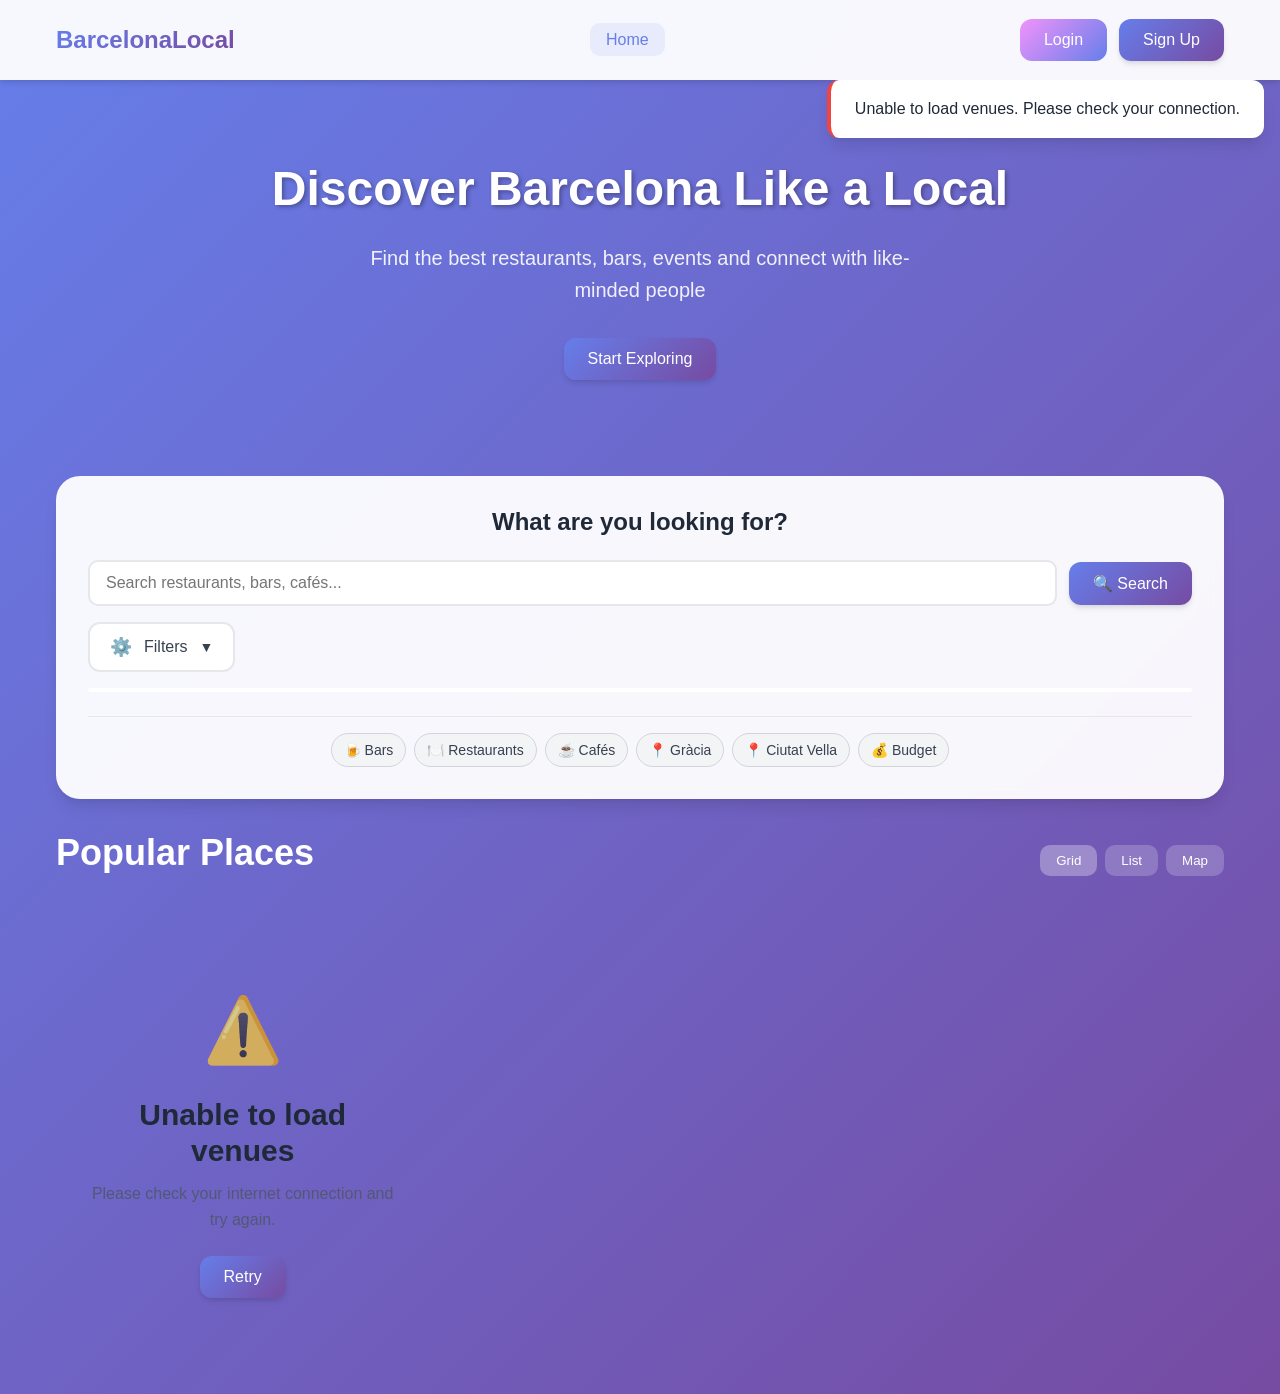
==== commit f53be873: "chore clear code" ====
--- a/frontend/index.html
+++ b/frontend/index.html
@@ -3,19 +3,18 @@
 <head>
     <meta charset="UTF-8">
     <meta name="viewport" content="width=device-width, initial-scale=1.0">
+    <link rel="icon" href="favicon.svg" type="image/svg+xml" />
     <title>BarcelonaLocal - Discover the City Like a Local</title>
 
-    <!-- CSS -->
     <link rel="stylesheet" href="css/variables.css">
     <link rel="stylesheet" href="css/main.css">
     <link rel="stylesheet" href="css/components.css">
     <link rel="stylesheet" href="css/responsive.css">
     <link rel="stylesheet" href="css/search.css">
-    <link rel="stylesheet" href="css/social.css">
-    <link rel="stylesheet" href="css/events.css">
+    <link rel="stylesheet" href="css/auth.css">
+    <link rel="stylesheet" href="css/profile.css">
 </head>
 <body>
-<!-- Navigation -->
 <header id="header">
     <nav class="navbar">
         <div class="container">
@@ -25,13 +24,10 @@
 
             <ul class="nav-menu" id="nav-menu">
                 <li><a href="#" data-page="home" class="nav-link active">Home</a></li>
-                <li><a href="#" data-page="events" class="nav-link">Events</a></li>
-                <li><a href="#" data-page="social" class="nav-link">Social</a></li>
                 <li><a href="#" data-page="profile" class="nav-link">Profile</a></li>
             </ul>
 
             <div class="auth-section" id="auth-section">
-                <!-- Динамически заполняется JS -->
             </div>
 
             <div class="nav-toggle" id="nav-toggle">
@@ -43,9 +39,7 @@
     </nav>
 </header>
 
-<!-- Main Content -->
 <main id="main-content">
-    <!-- Hero Section -->
     <section class="hero">
         <div class="container">
             <h1>Discover Barcelona Like a Local</h1>
@@ -54,16 +48,13 @@
         </div>
     </section>
 
-    <!-- Search Section -->
     <section class="search-section">
         <div class="container">
             <div class="search-container" id="search-container">
-                <!-- Заполняется компонентом поиска -->
             </div>
         </div>
     </section>
 
-    <!-- Results Section -->
     <section class="results-section">
         <div class="container">
             <div class="results-header">
@@ -76,7 +67,6 @@
             </div>
 
             <div class="results-container" id="results-container">
-                <!-- Заполняется динамически -->
             </div>
 
             <div class="load-more">
@@ -86,27 +76,21 @@
     </section>
 </main>
 
-<!-- Modal для деталей заведения -->
 <div class="modal" id="venue-modal">
     <div class="modal-content">
         <span class="modal-close">&times;</span>
         <div id="modal-body">
-            <!-- Заполняется динамически -->
         </div>
     </div>
 </div>
 
-<!-- Loading Spinner -->
 <div class="loading-spinner" id="loading-spinner">
     <div class="spinner"></div>
 </div>
 
-<!-- Toast Notifications -->
 <div class="toast-container" id="toast-container">
-    <!-- Заполняется динамически -->
 </div>
 
-<!-- JavaScript -->
 <script src="js/utils/cache-buster.js"></script>
 <script src="config/config.js"></script>
 <script src="js/utils/constants.js"></script>
@@ -114,17 +98,13 @@
 <script src="js/utils/storage.js"></script>
 <script src="js/utils/router.js"></script>
 <script src="js/utils/cssVersion.js"></script>
-
-<script src="js/api/api.js"></script>
-<script src="js/api/auth.js"></script>
-<script src="js/api/venues.js"></script>
-<script src="js/api/events.js"></script>
+<script src="js/utils/auth.js"></script>
+<script src="js/utils/favorite-sync.js"></script>
 
 <script src="js/components/navbar.js"></script>
 <script src="js/components/search.js"></script>
 <script src="js/components/venue-card.js"></script>
 
-<script src="js/pages/home.js"></script>
 <script src="js/app.js"></script>
 </body>
 </html>
--- a/frontend/css/main.css
+++ b/frontend/css/main.css
@@ -1,4 +1,3 @@
-/* Reset and Base Styles */
 * {
     margin: 0;
     padding: 0;
@@ -19,20 +18,16 @@
     overflow-x: hidden;
 }
 
-/* Page header */
 .page-header {
     margin-top: var(--header-height);
 }
 
-
-/* Container */
 .container {
     max-width: var(--container-max-width);
     margin: 0 auto;
     padding: 0 var(--container-padding);
 }
 
-/* Typography */
 h1, h2, h3, h4, h5, h6 {
     font-weight: var(--font-weight-bold);
     line-height: 1.2;
@@ -60,7 +55,6 @@
     color: var(--secondary-color);
 }
 
-/* Buttons */
 .btn {
     display: inline-flex;
     align-items: center;
@@ -115,7 +109,6 @@
     transform: translateY(-2px);
 }
 
-/* Forms */
 .form-group {
     margin-bottom: var(--spacing-5);
 }
@@ -145,7 +138,6 @@
     box-shadow: 0 0 0 3px rgba(102, 126, 234, 0.1);
 }
 
-/* Layout */
 .flex {
     display: flex;
 }
@@ -173,7 +165,6 @@
 .gap-6 { gap: var(--spacing-6); }
 .gap-8 { gap: var(--spacing-8); }
 
-/* Grid */
 .grid {
     display: grid;
 }
@@ -186,7 +177,6 @@
 .col-span-2 { grid-column: span 2; }
 .col-span-3 { grid-column: span 3; }
 
-/* Spacing */
 .p-2 { padding: var(--spacing-2); }
 .p-4 { padding: var(--spacing-4); }
 .p-6 { padding: var(--spacing-6); }
@@ -200,7 +190,6 @@
 .mb-4 { margin-bottom: var(--spacing-4); }
 .mt-8 { margin-top: var(--spacing-8); }
 
-/* Text */
 .text-center { text-align: center; }
 .text-white { color: var(--white); }
 .text-gray-600 { color: var(--gray-600); }
@@ -209,35 +198,29 @@
 .font-semibold { font-weight: var(--font-weight-semibold); }
 .font-bold { font-weight: var(--font-weight-bold); }
 
-/* Background */
 .bg-white { background: var(--white); }
 .bg-glass {
     background: var(--glass-background);
     backdrop-filter: var(--glass-backdrop-filter);
 }
 
-/* Border Radius */
 .rounded-lg { border-radius: var(--radius-lg); }
 .rounded-xl { border-radius: var(--radius-xl); }
 .rounded-full { border-radius: var(--radius-full); }
 
-/* Shadow */
 .shadow-sm { box-shadow: var(--shadow-sm); }
 .shadow-md { box-shadow: var(--shadow-md); }
 .shadow-lg { box-shadow: var(--shadow-lg); }
 .shadow-xl { box-shadow: var(--shadow-xl); }
 
-/* Position */
 .relative { position: relative; }
 .absolute { position: absolute; }
 .fixed { position: fixed; }
 
-/* Display */
 .hidden { display: none; }
 .block { display: block; }
 .inline-block { display: inline-block; }
 
-/* Hero Section */
 .hero {
     padding: var(--spacing-20) 0 var(--spacing-16);
     text-align: center;
@@ -258,7 +241,6 @@
     margin: 0 auto var(--spacing-8);
 }
 
-/* Loading Spinner */
 .loading-spinner {
     position: fixed;
     top: 0;
@@ -285,7 +267,6 @@
     to { transform: rotate(360deg); }
 }
 
-/* Modal */
 .modal {
     position: fixed;
     top: 0;
@@ -327,7 +308,7 @@
     width: 32px;
     height: 32px;
     display: flex;
-    align-items: center;
+    align-items: end;
     justify-content: center;
     border-radius: var(--radius-full);
     background: rgba(0, 0, 0, 0.1);
@@ -338,7 +319,6 @@
     background: rgba(0, 0, 0, 0.2);
 }
 
-/* Toast Notifications */
 .toast-container {
     position: fixed;
     top: var(--spacing-20);
@@ -374,7 +354,6 @@
     }
 }
 
-/* Utilities */
 .cursor-pointer { cursor: pointer; }
 .transition-all { transition: all var(--transition-base); }
 .hover-scale:hover { transform: scale(1.05); }
--- a/frontend/css/components.css
+++ b/frontend/css/components.css
@@ -1,6 +1,3 @@
-/* Component Styles for Barcelona Local Platform */
-
-/* Navigation */
 .navbar {
     background: var(--glass-background);
     backdrop-filter: var(--glass-backdrop-filter);
@@ -104,7 +101,6 @@
     color: var(--gray-800);
 }
 
-/* Results Section */
 .results-section {
     margin: var(--spacing-8) 0;
 }
@@ -144,7 +140,6 @@
     gap: var(--spacing-6);
 }
 
-/* Venue Cards */
 .venue-card {
     background: var(--white);
     border-radius: var(--radius-xl);
@@ -317,7 +312,6 @@
     font-size: var(--font-size-sm);
 }
 
-/* No Results */
 .no-results {
     text-align: center;
     padding: var(--spacing-16) var(--spacing-8);
@@ -340,7 +334,6 @@
     opacity: 0.8;
 }
 
-/* Venue Details Modal */
 .venue-details {
     padding: 20px;
     max-width: 100%;
@@ -488,8 +481,8 @@
     gap: var(--spacing-3);
 }
 
-/* Auth Modal */
 .auth-modal {
+    justify-self: center;
     padding: var(--spacing-6);
     max-width: 400px;
     width: 100%;
@@ -536,13 +529,11 @@
     text-decoration: underline;
 }
 
-/* Load More */
 .load-more {
     text-align: center;
     margin-top: var(--spacing-8);
 }
 
-/* Error Page */
 .error-page {
     background-image: url('../assets/images/404.jpg');
     background-size: cover;
@@ -601,7 +592,6 @@
     margin-top: var(--spacing-8);
 }
 
-/* Error states */
 .error-state {
     text-align: center;
     padding: var(--spacing-16) var(--spacing-8);
@@ -624,7 +614,6 @@
     opacity: 0.8;
 }
 
-/* Reviews section */
 .reviews-list {
     display: flex;
     flex-direction: column;
@@ -666,7 +655,6 @@
     color: var(--gray-500);
 }
 
-/* Loading states */
 .btn:disabled {
     opacity: 0.6;
     cursor: not-allowed;
@@ -677,7 +665,6 @@
     transform: none;
 }
 
-/* API status indicators */
 .api-status {
     position: fixed;
     top: calc(var(--header-height) + var(--spacing-2));
@@ -699,12 +686,10 @@
     background: var(--warning-color);
 }
 
-/* Enhanced venue cards for real data */
 .venue-card .venue-description {
-    min-height: 3em; /* Ensure consistent card heights */
-}
-
-/* Empty features handling */
+    min-height: 3em;
+}
+
 .features-list:empty::after {
     content: "No special features listed";
     color: var(--gray-500);
@@ -712,7 +697,6 @@
     font-size: var(--font-size-sm);
 }
 
-/* Hours display improvements */
 .hours-item .hours {
     font-family: monospace;
     font-size: var(--font-size-sm);
@@ -722,7 +706,24 @@
     min-width: 80px;
 }
 
-/* Mobile Responsive */
+.venue-actions-modal .btn.btn-error {
+    color: var(--white);
+}
+
+.venue-actions-modal .btn.btn-error:hover {
+    transform: translateY(-2px);
+}
+
+.venue-actions-modal .btn:disabled {
+    opacity: 0.6;
+    cursor: not-allowed;
+    transform: none;
+}
+
+.venue-actions-modal .btn:disabled:hover {
+    transform: none;
+}
+
 @media (max-width: 768px) {
     .nav-menu {
         position: fixed;
@@ -800,7 +801,6 @@
         gap: var(--spacing-2);
     }
 
-    /* ERROR PAGE */
     .error-page h1 {
         font-size: 5rem;
     }
@@ -810,7 +810,6 @@
         align-items: center;
     }
 
-    /* API */
     .review-header {
         flex-direction: column;
         align-items: start;
--- a/frontend/css/responsive.css
+++ b/frontend/css/responsive.css
@@ -118,6 +118,7 @@
     }
 
     .auth-modal {
+        justify-self: center;
         padding: var(--spacing-5);
     }
 
@@ -316,6 +317,7 @@
 
     /* Auth modal */
     .auth-modal {
+        justify-self: center;
         padding: var(--spacing-4);
         width: calc(100vw - var(--spacing-8));
     }
--- a/frontend/css/auth.css
+++ b/frontend/css/auth.css
@@ -0,0 +1,336 @@
+.auth-modal {
+    justify-self: center;
+    padding: var(--spacing-8);
+    max-width: 500px;
+    width: 100%;
+    max-height: 90vh;
+    overflow-y: auto;
+}
+
+.auth-modal h2 {
+    text-align: center;
+    margin-bottom: var(--spacing-2);
+    color: var(--gray-900);
+    font-size: var(--font-size-2xl);
+}
+
+.auth-modal p {
+    text-align: center;
+    color: var(--gray-600);
+    margin-bottom: var(--spacing-8);
+    font-size: var(--font-size-base);
+}
+
+.auth-form {
+    margin-bottom: var(--spacing-6);
+}
+
+.auth-form .form-group {
+    margin-bottom: var(--spacing-5);
+}
+
+.auth-form .form-label {
+    display: block;
+    margin-bottom: var(--spacing-2);
+    font-weight: var(--font-weight-semibold);
+    color: var(--gray-800);
+    font-size: var(--font-size-sm);
+}
+
+.auth-form .form-input,
+.auth-form .form-select {
+    width: 100%;
+    padding: var(--spacing-4);
+    border: 2px solid var(--gray-200);
+    border-radius: var(--radius-lg);
+    font-size: var(--font-size-base);
+    background: var(--white);
+    transition: all var(--transition-base);
+}
+
+.auth-form .form-input:focus,
+.auth-form .form-select:focus {
+    outline: none;
+    border-color: var(--primary-color);
+    box-shadow: 0 0 0 3px rgba(102, 126, 234, 0.1);
+    transform: translateY(-1px);
+}
+
+.auth-form .form-input:invalid {
+    border-color: var(--error-color);
+}
+
+.auth-form .form-input:valid {
+    border-color: var(--success-color);
+}
+
+.interests-grid {
+    display: grid;
+    grid-template-columns: repeat(auto-fit, minmax(140px, 1fr));
+    gap: var(--spacing-3);
+    margin-top: var(--spacing-3);
+}
+
+.interest-checkbox {
+    display: flex;
+    align-items: center;
+    gap: var(--spacing-2);
+    padding: var(--spacing-3);
+    border: 2px solid var(--gray-200);
+    border-radius: var(--radius-lg);
+    cursor: pointer;
+    transition: all var(--transition-base);
+    background: var(--gray-50);
+    user-select: none;
+}
+
+.interest-checkbox:hover {
+    border-color: var(--primary-color);
+    background: rgba(102, 126, 234, 0.05);
+    transform: translateY(-2px);
+}
+
+.interest-checkbox input[type="checkbox"] {
+    appearance: none;
+    width: 18px;
+    height: 18px;
+    border: 2px solid var(--gray-300);
+    border-radius: var(--radius-sm);
+    background: var(--white);
+    cursor: pointer;
+    position: relative;
+    transition: all var(--transition-base);
+}
+
+.interest-checkbox input[type="checkbox"]:checked {
+    background: var(--primary-color);
+    border-color: var(--primary-color);
+}
+
+.interest-checkbox input[type="checkbox"]:checked::after {
+    content: '✓';
+    position: absolute;
+    top: 50%;
+    left: 50%;
+    transform: translate(-50%, -50%);
+    color: var(--white);
+    font-size: var(--font-size-sm);
+    font-weight: var(--font-weight-bold);
+}
+
+.interest-checkbox input[type="checkbox"]:checked ~ span {
+    color: var(--primary-color);
+    font-weight: var(--font-weight-semibold);
+}
+
+.interest-checkbox span {
+    font-size: var(--font-size-sm);
+    color: var(--gray-700);
+    transition: all var(--transition-base);
+}
+
+.auth-form .btn {
+    width: 100%;
+    padding: var(--spacing-4) var(--spacing-6);
+    font-size: var(--font-size-lg);
+    font-weight: var(--font-weight-semibold);
+    border-radius: var(--radius-lg);
+    margin-top: var(--spacing-2);
+    position: relative;
+    overflow: hidden;
+}
+
+.auth-form .btn:disabled {
+    opacity: 0.7;
+    cursor: not-allowed;
+    transform: none;
+}
+
+.auth-form .btn::before {
+    content: '';
+    position: absolute;
+    top: 0;
+    left: -100%;
+    width: 100%;
+    height: 100%;
+    background: linear-gradient(90deg, transparent, rgba(255,255,255,0.3), transparent);
+    transition: left 0.5s;
+}
+
+.auth-form .btn:hover::before {
+    left: 100%;
+}
+
+.auth-switch {
+    text-align: center;
+    padding-top: var(--spacing-6);
+    border-top: 1px solid var(--gray-200);
+}
+
+.auth-switch p {
+    color: var(--gray-600);
+    margin: 0;
+    font-size: var(--font-size-base);
+}
+
+.auth-switch a {
+    color: var(--primary-color);
+    text-decoration: none;
+    font-weight: var(--font-weight-semibold);
+    transition: color var(--transition-base);
+}
+
+.auth-switch a:hover {
+    color: var(--secondary-color);
+    text-decoration: underline;
+}
+
+.user-menu {
+    display: flex;
+    align-items: center;
+    gap: var(--spacing-4);
+}
+
+.user-name {
+    font-weight: var(--font-weight-medium);
+    color: var(--gray-700);
+    font-size: var(--font-size-base);
+}
+
+.auth-form .btn.loading {
+    pointer-events: none;
+    position: relative;
+}
+
+.auth-form .btn.loading::after {
+    content: '';
+    position: absolute;
+    top: 50%;
+    left: 50%;
+    width: 20px;
+    height: 20px;
+    margin: -10px 0 0 -10px;
+    border: 2px solid transparent;
+    border-top: 2px solid var(--white);
+    border-radius: 50%;
+    animation: spin 1s linear infinite;
+}
+
+@keyframes spin {
+    0% { transform: rotate(0deg); }
+    100% { transform: rotate(360deg); }
+}
+
+.form-error {
+    color: var(--error-color);
+    font-size: var(--font-size-sm);
+    margin-top: var(--spacing-1);
+    display: none;
+}
+
+.form-group.error .form-error {
+    display: block;
+}
+
+.form-group.error .form-input {
+    border-color: var(--error-color);
+    background: rgba(239, 68, 68, 0.05);
+}
+
+.form-group.success .form-input {
+    border-color: var(--success-color);
+    background: rgba(16, 185, 129, 0.05);
+}
+
+.password-strength {
+    margin-top: var(--spacing-2);
+    display: none;
+}
+
+.password-strength.show {
+    display: block;
+}
+
+.strength-bar {
+    height: 4px;
+    background: var(--gray-200);
+    border-radius: var(--radius-full);
+    overflow: hidden;
+    margin-bottom: var(--spacing-1);
+}
+
+.strength-fill {
+    height: 100%;
+    transition: all var(--transition-base);
+    border-radius: var(--radius-full);
+}
+
+.strength-fill.weak {
+    width: 25%;
+    background: var(--error-color);
+}
+
+.strength-fill.medium {
+    width: 50%;
+    background: var(--warning-color);
+}
+
+.strength-fill.strong {
+    width: 75%;
+    background: var(--success-color);
+}
+
+.strength-fill.very-strong {
+    width: 100%;
+    background: var(--primary-color);
+}
+
+.strength-text {
+    font-size: var(--font-size-xs);
+    color: var(--gray-600);
+}
+
+@media (max-width: 768px) {
+    .auth-modal {
+        padding: var(--spacing-6);
+        max-width: calc(100vw - var(--spacing-8));
+    }
+
+    .interests-grid {
+        grid-template-columns: repeat(auto-fit, minmax(120px, 1fr));
+        gap: var(--spacing-2);
+    }
+
+    .interest-checkbox {
+        padding: var(--spacing-2);
+        font-size: var(--font-size-sm);
+    }
+
+    .interest-checkbox span {
+        font-size: var(--font-size-xs);
+    }
+}
+
+@media (max-width: 480px) {
+    .auth-modal {
+        padding: var(--spacing-4);
+    }
+
+    .auth-modal h2 {
+        font-size: var(--font-size-xl);
+    }
+
+    .interests-grid {
+        grid-template-columns: 1fr 1fr;
+    }
+
+    .user-menu {
+        flex-direction: column;
+        gap: var(--spacing-2);
+        align-items: center;
+    }
+
+    .user-name {
+        font-size: var(--font-size-sm);
+    }
+}
--- a/frontend/css/profile.css
+++ b/frontend/css/profile.css
@@ -0,0 +1,912 @@
+.page-header {
+    background: linear-gradient(135deg, #667eea 0%, #764ba2 100%);
+    padding: var(--spacing-16) 0 var(--spacing-12);
+    color: var(--white);
+    position: relative;
+    overflow: hidden;
+}
+
+.page-header::before {
+    content: '';
+    position: absolute;
+    top: 0;
+    left: 0;
+    right: 0;
+    bottom: 0;
+    background: url('data:image/svg+xml,<svg xmlns="http://www.w3.org/2000/svg" viewBox="0 0 1000 100" fill="white" opacity="0.1"><polygon points="0,100 1000,0 1000,100"/></svg>');
+    background-size: cover;
+    background-position: bottom;
+}
+
+.page-header .container {
+    position: relative;
+    z-index: 2;
+    text-align: center;
+}
+
+.page-header h1 {
+    font-size: var(--font-size-5xl);
+    font-weight: var(--font-weight-bold);
+    margin-bottom: var(--spacing-4);
+    text-shadow: 2px 2px 4px rgba(0, 0, 0, 0.3);
+    display: flex;
+    align-items: center;
+    justify-content: center;
+    gap: var(--spacing-4);
+    line-height: 1.2;
+}
+
+.page-header h1::before {
+    content: '👤';
+    font-size: var(--font-size-5xl);
+    background: linear-gradient(45deg, #ffffff, #f0f9ff);
+    background-clip: text;
+    -webkit-background-clip: text;
+    -webkit-text-fill-color: transparent;
+    filter: drop-shadow(2px 2px 4px rgba(0,0,0,0.3));
+    animation: float 3s ease-in-out infinite;
+}
+
+@keyframes float {
+    0%, 100% { transform: translateY(0px); }
+    50% { transform: translateY(-10px); }
+}
+
+.page-header p {
+    font-size: var(--font-size-xl);
+    margin: 0;
+    opacity: 0.95;
+    text-shadow: 1px 1px 2px rgba(0, 0, 0, 0.2);
+    max-width: 600px;
+    margin: 0 auto;
+    line-height: 1.5;
+    animation: fadeInUp 0.8s ease-out 0.3s both;
+}
+
+@keyframes fadeInUp {
+    from {
+        opacity: 0;
+        transform: translateY(30px);
+    }
+    to {
+        opacity: 0.95;
+        transform: translateY(0);
+    }
+}
+
+.profile-section {
+    padding: var(--spacing-12) 0;
+    background: linear-gradient(135deg, #f8fafc 0%, #e2e8f0 100%);
+    min-height: calc(100vh - var(--header-height));
+}
+
+.profile-grid {
+    display: grid;
+    grid-template-columns: 1fr;
+    gap: var(--spacing-8);
+    max-width: 800px;
+    margin: 0 auto;
+}
+
+.profile-card {
+    background: var(--white);
+    border-radius: var(--radius-xl);
+    padding: var(--spacing-8);
+    box-shadow: var(--shadow-md);
+    transition: all var(--transition-base);
+    position: relative;
+    overflow: hidden;
+    border: 2px solid transparent;
+}
+
+.profile-card::before {
+    content: '';
+    position: absolute;
+    top: 0;
+    left: 0;
+    right: 0;
+    height: 4px;
+    background: linear-gradient(90deg, var(--primary-color), var(--secondary-color));
+    opacity: 0;
+    transition: opacity var(--transition-base);
+}
+
+.profile-card:hover::before {
+    opacity: 1;
+}
+
+.profile-card:hover {
+    transform: translateY(-4px);
+    box-shadow: var(--shadow-xl);
+    border-color: rgba(102, 126, 234, 0.1);
+}
+
+.profile-card h3 {
+    color: var(--gray-900);
+    font-size: var(--font-size-2xl);
+    font-weight: var(--font-weight-bold);
+    margin-bottom: var(--spacing-6);
+    display: flex;
+    align-items: center;
+    gap: var(--spacing-3);
+}
+
+.profile-card h3::before {
+    content: '👤';
+    font-size: var(--font-size-3xl);
+    background: linear-gradient(135deg, var(--primary-color), var(--secondary-color));
+    background-clip: text;
+    -webkit-background-clip: text;
+    -webkit-text-fill-color: transparent;
+}
+
+.profile-card:nth-child(2) h3::before {
+    content: '❤️';
+}
+
+.profile-details {
+    display: flex;
+    flex-direction: column;
+    gap: var(--spacing-5);
+}
+
+.detail-item {
+    display: flex;
+    justify-content: space-between;
+    align-items: center;
+    padding: var(--spacing-4);
+    background: var(--gray-50);
+    border-radius: var(--radius-lg);
+    border-left: 4px solid var(--primary-color);
+    transition: all var(--transition-base);
+}
+
+.detail-item:hover {
+    background: rgba(102, 126, 234, 0.05);
+    transform: translateX(4px);
+}
+
+.detail-label {
+    font-weight: var(--font-weight-semibold);
+    color: var(--gray-700);
+    font-size: var(--font-size-base);
+    display: flex;
+    align-items: center;
+    gap: var(--spacing-2);
+}
+
+.detail-label::before {
+    width: 20px;
+    text-align: center;
+}
+
+.detail-item:nth-child(1) .detail-label::before {
+    content: '📝';
+}
+
+.detail-item:nth-child(2) .detail-label::before {
+    content: '📧';
+}
+
+.detail-item:nth-child(3) .detail-label::before {
+    content: '🎂';
+}
+
+.detail-value {
+    font-weight: var(--font-weight-medium);
+    color: var(--gray-900);
+    background: var(--white);
+    padding: var(--spacing-2) var(--spacing-4);
+    border-radius: var(--radius-md);
+    box-shadow: var(--shadow-sm);
+    font-size: var(--font-size-base);
+}
+
+.profile-card p {
+    color: var(--gray-600);
+    font-size: var(--font-size-lg);
+    margin-bottom: var(--spacing-6);
+    line-height: 1.6;
+}
+
+.profile-card p strong {
+    color: var(--primary-color);
+    font-weight: var(--font-weight-bold);
+    background: rgba(102, 126, 234, 0.1);
+    padding: var(--spacing-1) var(--spacing-2);
+    border-radius: var(--radius-sm);
+}
+
+.profile-card .btn {
+    width: 100%;
+    padding: var(--spacing-4) var(--spacing-6);
+    font-size: var(--font-size-lg);
+    font-weight: var(--font-weight-semibold);
+    border-radius: var(--radius-lg);
+    transition: all var(--transition-base);
+    position: relative;
+    overflow: hidden;
+    display: flex;
+    align-items: center;
+    justify-content: center;
+    gap: var(--spacing-2);
+}
+
+.profile-card .btn::before {
+    content: '👁️';
+    font-size: var(--font-size-lg);
+}
+
+.profile-card .btn::after {
+    content: '';
+    position: absolute;
+    top: 0;
+    left: -100%;
+    width: 100%;
+    height: 100%;
+    background: linear-gradient(90deg, transparent, rgba(255,255,255,0.3), transparent);
+    transition: left 0.5s;
+}
+
+.profile-card .btn:hover::after {
+    left: 100%;
+}
+
+.login-prompt {
+    padding: var(--spacing-16) 0;
+    background: var(--gray-50);
+    display: flex;
+    align-items: center;
+    justify-content: center;
+    min-height: 60vh;
+}
+
+.login-card {
+    background: var(--white);
+    border-radius: var(--radius-2xl);
+    padding: var(--spacing-12);
+    box-shadow: var(--shadow-2xl);
+    text-align: center;
+    max-width: 500px;
+    width: 100%;
+    position: relative;
+    overflow: hidden;
+}
+
+.login-card::before {
+    content: '';
+    position: absolute;
+    top: -50%;
+    left: -50%;
+    width: 200%;
+    height: 200%;
+    background: linear-gradient(45deg, transparent, rgba(102, 126, 234, 0.05), transparent);
+    animation: shimmer 3s infinite;
+}
+
+@keyframes shimmer {
+    0% {
+        transform: translateX(-100%) translateY(-100%) rotate(45deg);
+    }
+    100% {
+        transform: translateX(100%) translateY(100%) rotate(45deg);
+    }
+}
+
+.login-card h2 {
+    font-size: var(--font-size-4xl);
+    color: var(--gray-900);
+    margin-bottom: var(--spacing-4);
+    position: relative;
+    z-index: 1;
+    display: flex;
+    align-items: center;
+    justify-content: center;
+    gap: var(--spacing-3);
+}
+
+.login-card h2::before {
+    content: '🔐';
+    font-size: var(--font-size-5xl);
+    background: linear-gradient(135deg, var(--primary-color), var(--secondary-color));
+    background-clip: text;
+    -webkit-background-clip: text;
+    -webkit-text-fill-color: transparent;
+}
+
+.login-card p {
+    font-size: var(--font-size-xl);
+    color: var(--gray-600);
+    margin-bottom: var(--spacing-10);
+    position: relative;
+    z-index: 1;
+    line-height: 1.6;
+}
+
+.login-actions {
+    display: flex;
+    flex-direction: column;
+    gap: var(--spacing-4);
+    position: relative;
+    z-index: 1;
+}
+
+.login-actions .btn {
+    padding: var(--spacing-4) var(--spacing-8);
+    font-size: var(--font-size-lg);
+    font-weight: var(--font-weight-semibold);
+    border-radius: var(--radius-xl);
+    transition: all var(--transition-base);
+    position: relative;
+    overflow: hidden;
+}
+
+.login-actions .btn::before {
+    content: '';
+    position: absolute;
+    top: 0;
+    left: -100%;
+    width: 100%;
+    height: 100%;
+    background: linear-gradient(90deg, transparent, rgba(255,255,255,0.3), transparent);
+    transition: left 0.5s;
+}
+
+.login-actions .btn:hover::before {
+    left: 100%;
+}
+
+@media (max-width: 768px) {
+    .page-header {
+        padding: var(--spacing-12) 0 var(--spacing-8);
+    }
+
+    .page-header h1 {
+        font-size: var(--font-size-3xl);
+        flex-direction: column;
+        gap: var(--spacing-2);
+    }
+
+    .page-header h1::before {
+        font-size: var(--font-size-4xl);
+    }
+
+    .page-header p {
+        font-size: var(--font-size-lg);
+        padding: 0 var(--spacing-4);
+    }
+
+    .profile-section {
+        padding: var(--spacing-8) 0;
+    }
+
+    .profile-card {
+        padding: var(--spacing-6);
+        margin: 0 var(--spacing-4);
+    }
+
+    .profile-card h3 {
+        font-size: var(--font-size-xl);
+        flex-direction: column;
+        text-align: center;
+        gap: var(--spacing-2);
+    }
+
+    .detail-item {
+        flex-direction: column;
+        gap: var(--spacing-2);
+        text-align: center;
+        padding: var(--spacing-3);
+    }
+
+    .detail-label {
+        justify-content: center;
+        font-size: var(--font-size-sm);
+    }
+
+    .detail-value {
+        width: 100%;
+        text-align: center;
+    }
+
+    .login-card {
+        padding: var(--spacing-8);
+        margin: 0 var(--spacing-4);
+    }
+
+    .login-card h2 {
+        font-size: var(--font-size-2xl);
+        flex-direction: column;
+        gap: var(--spacing-2);
+    }
+
+    .login-card p {
+        font-size: var(--font-size-base);
+    }
+
+    .login-actions .btn {
+        padding: var(--spacing-3) var(--spacing-6);
+        font-size: var(--font-size-base);
+    }
+}
+
+@media (max-width: 480px) {
+    .page-header {
+        padding: var(--spacing-10) 0 var(--spacing-6);
+    }
+
+    .page-header h1 {
+        font-size: var(--font-size-2xl);
+    }
+
+    .page-header h1::before {
+        font-size: var(--font-size-3xl);
+    }
+
+    .page-header p {
+        font-size: var(--font-size-base);
+    }
+
+    .profile-grid {
+        gap: var(--spacing-6);
+    }
+
+    .profile-card {
+        padding: var(--spacing-5);
+    }
+
+    .detail-item {
+        padding: var(--spacing-3);
+    }
+
+    .profile-card .btn {
+        padding: var(--spacing-3) var(--spacing-5);
+        font-size: var(--font-size-base);
+    }
+
+    .login-card h2::before {
+        font-size: var(--font-size-3xl);
+    }
+}
+
+.profile-card {
+    cursor: pointer;
+}
+
+.profile-card:hover .detail-item {
+    transform: translateX(2px);
+}
+
+.login-card:hover {
+    transform: translateY(-2px);
+    box-shadow: var(--shadow-2xl);
+}
+
+.profile-card .btn:disabled {
+    opacity: 0.7;
+    cursor: not-allowed;
+    transform: none;
+}
+
+.profile-card .btn.loading::after {
+    content: '';
+    position: absolute;
+    top: 50%;
+    left: 50%;
+    width: 20px;
+    height: 20px;
+    margin: -10px 0 0 -10px;
+    border: 2px solid transparent;
+    border-top: 2px solid var(--white);
+    border-radius: 50%;
+    animation: spin 1s linear infinite;
+}
+
+@keyframes spin {
+    0% { transform: rotate(0deg); }
+    100% { transform: rotate(360deg); }
+}
+
+.profile-section {
+    padding: var(--spacing-12) 0;
+    background: linear-gradient(135deg, #f8fafc 0%, #e2e8f0 100%);
+    min-height: calc(100vh - var(--header-height));
+}
+
+.profile-grid {
+    display: grid;
+    grid-template-columns: 1fr;
+    gap: var(--spacing-8);
+    max-width: 800px;
+    margin: 0 auto;
+}
+
+.profile-info {
+    display: flex;
+    flex-direction: column;
+    gap: 20px;
+}
+
+.profile-card {
+    background: var(--white);
+    border-radius: var(--radius-xl);
+    padding: var(--spacing-8);
+    box-shadow: var(--shadow-md);
+    transition: all var(--transition-base);
+    position: relative;
+    overflow: hidden;
+    border: 2px solid transparent;
+}
+
+.profile-card::before {
+    content: '';
+    position: absolute;
+    top: 0;
+    left: 0;
+    right: 0;
+    height: 4px;
+    background: linear-gradient(90deg, var(--primary-color), var(--secondary-color));
+    opacity: 0;
+    transition: opacity var(--transition-base);
+}
+
+.profile-card:hover::before {
+    opacity: 1;
+}
+
+.profile-card:hover {
+    transform: translateY(-4px);
+    box-shadow: var(--shadow-xl);
+    border-color: rgba(102, 126, 234, 0.1);
+}
+
+.profile-card h3 {
+    color: var(--gray-900);
+    font-size: var(--font-size-2xl);
+    font-weight: var(--font-weight-bold);
+    margin-bottom: var(--spacing-6);
+    display: flex;
+    align-items: center;
+    gap: var(--spacing-3);
+}
+
+.profile-card h3::before {
+    content: '👤';
+    font-size: var(--font-size-3xl);
+    background: linear-gradient(135deg, var(--primary-color), var(--secondary-color));
+    background-clip: text;
+    -webkit-background-clip: text;
+    -webkit-text-fill-color: transparent;
+}
+
+.profile-card:nth-child(2) h3::before {
+    content: '❤️';
+}
+
+.profile-details {
+    display: flex;
+    flex-direction: column;
+    gap: var(--spacing-5);
+}
+
+.detail-item {
+    display: flex;
+    justify-content: space-between;
+    align-items: center;
+    padding: var(--spacing-4);
+    background: var(--gray-50);
+    border-radius: var(--radius-lg);
+    border-left: 4px solid var(--primary-color);
+    transition: all var(--transition-base);
+}
+
+.detail-item:hover {
+    background: rgba(102, 126, 234, 0.05);
+    transform: translateX(4px);
+}
+
+.detail-label {
+    font-weight: var(--font-weight-semibold);
+    color: var(--gray-700);
+    font-size: var(--font-size-base);
+    display: flex;
+    align-items: center;
+    gap: var(--spacing-2);
+}
+
+.detail-label::before {
+    width: 20px;
+    text-align: center;
+}
+
+.detail-item:nth-child(1) .detail-label::before {
+    content: '📝';
+}
+
+.detail-item:nth-child(2) .detail-label::before {
+    content: '📧';
+}
+
+.detail-item:nth-child(3) .detail-label::before {
+    content: '🎂';
+}
+
+.detail-value {
+    font-weight: var(--font-weight-medium);
+    color: var(--gray-900);
+    background: var(--white);
+    padding: var(--spacing-2) var(--spacing-4);
+    border-radius: var(--radius-md);
+    box-shadow: var(--shadow-sm);
+    font-size: var(--font-size-base);
+}
+
+.profile-card p {
+    color: var(--gray-600);
+    font-size: var(--font-size-lg);
+    margin-bottom: var(--spacing-6);
+    line-height: 1.6;
+}
+
+.profile-card p strong {
+    color: var(--primary-color);
+    font-weight: var(--font-weight-bold);
+    background: rgba(102, 126, 234, 0.1);
+    padding: var(--spacing-1) var(--spacing-2);
+    border-radius: var(--radius-sm);
+}
+
+.profile-card .btn {
+    width: 100%;
+    padding: var(--spacing-4) var(--spacing-6);
+    font-size: var(--font-size-lg);
+    font-weight: var(--font-weight-semibold);
+    border-radius: var(--radius-lg);
+    transition: all var(--transition-base);
+    position: relative;
+    overflow: hidden;
+    display: flex;
+    align-items: center;
+    justify-content: center;
+    gap: var(--spacing-2);
+}
+
+.profile-card .btn::before {
+    content: '👁️';
+    font-size: var(--font-size-lg);
+}
+
+.profile-card .btn::after {
+    content: '';
+    position: absolute;
+    top: 0;
+    left: -100%;
+    width: 100%;
+    height: 100%;
+    background: linear-gradient(90deg, transparent, rgba(255,255,255,0.3), transparent);
+    transition: left 0.5s;
+}
+
+.profile-card .btn:hover::after {
+    left: 100%;
+}
+
+.login-prompt {
+    padding: var(--spacing-16) 0;
+    background: var(--gray-50);
+    display: flex;
+    align-items: center;
+    justify-content: center;
+    min-height: 60vh;
+}
+
+.login-card {
+    background: var(--white);
+    border-radius: var(--radius-2xl);
+    padding: var(--spacing-12);
+    box-shadow: var(--shadow-2xl);
+    text-align: center;
+    max-width: 500px;
+    width: 100%;
+    position: relative;
+    overflow: hidden;
+}
+
+.login-card::before {
+    content: '';
+    position: absolute;
+    top: -50%;
+    left: -50%;
+    width: 200%;
+    height: 200%;
+    background: linear-gradient(45deg, transparent, rgba(102, 126, 234, 0.05), transparent);
+    animation: shimmer 3s infinite;
+}
+
+@keyframes shimmer {
+    0% {
+        transform: translateX(-100%) translateY(-100%) rotate(45deg);
+    }
+    100% {
+        transform: translateX(100%) translateY(100%) rotate(45deg);
+    }
+}
+
+.login-card h2 {
+    font-size: var(--font-size-4xl);
+    color: var(--gray-900);
+    margin-bottom: var(--spacing-4);
+    position: relative;
+    z-index: 1;
+    display: flex;
+    align-items: center;
+    justify-content: center;
+    gap: var(--spacing-3);
+}
+
+.login-card h2::before {
+    content: '🔐';
+    font-size: var(--font-size-5xl);
+    background: linear-gradient(135deg, var(--primary-color), var(--secondary-color));
+    background-clip: text;
+    -webkit-background-clip: text;
+    -webkit-text-fill-color: transparent;
+}
+
+.login-card p {
+    font-size: var(--font-size-xl);
+    color: var(--gray-600);
+    margin-bottom: var(--spacing-10);
+    position: relative;
+    z-index: 1;
+    line-height: 1.6;
+}
+
+.login-actions {
+    display: flex;
+    flex-direction: column;
+    gap: var(--spacing-4);
+    position: relative;
+    z-index: 1;
+}
+
+.login-actions .btn {
+    padding: var(--spacing-4) var(--spacing-8);
+    font-size: var(--font-size-lg);
+    font-weight: var(--font-weight-semibold);
+    border-radius: var(--radius-xl);
+    transition: all var(--transition-base);
+    position: relative;
+    overflow: hidden;
+}
+
+.login-actions .btn::before {
+    content: '';
+    position: absolute;
+    top: 0;
+    left: -100%;
+    width: 100%;
+    height: 100%;
+    background: linear-gradient(90deg, transparent, rgba(255,255,255,0.3), transparent);
+    transition: left 0.5s;
+}
+
+.login-actions .btn:hover::before {
+    left: 100%;
+}
+
+@media (max-width: 768px) {
+    .profile-section {
+        padding: var(--spacing-8) 0;
+    }
+
+    .profile-card {
+        padding: var(--spacing-6);
+        margin: 0 var(--spacing-4);
+    }
+
+    .profile-card h3 {
+        font-size: var(--font-size-xl);
+        flex-direction: column;
+        text-align: center;
+        gap: var(--spacing-2);
+    }
+
+    .detail-item {
+        flex-direction: column;
+        gap: var(--spacing-2);
+        text-align: center;
+        padding: var(--spacing-3);
+    }
+
+    .detail-label {
+        justify-content: center;
+        font-size: var(--font-size-sm);
+    }
+
+    .detail-value {
+        width: 100%;
+        text-align: center;
+    }
+
+    .login-card {
+        padding: var(--spacing-8);
+        margin: 0 var(--spacing-4);
+    }
+
+    .login-card h2 {
+        font-size: var(--font-size-2xl);
+        flex-direction: column;
+        gap: var(--spacing-2);
+    }
+
+    .login-card p {
+        font-size: var(--font-size-base);
+    }
+
+    .login-actions .btn {
+        padding: var(--spacing-3) var(--spacing-6);
+        font-size: var(--font-size-base);
+    }
+}
+
+@media (max-width: 480px) {
+    .profile-grid {
+        gap: var(--spacing-6);
+    }
+
+    .profile-card {
+        padding: var(--spacing-5);
+    }
+
+    .detail-item {
+        padding: var(--spacing-3);
+    }
+
+    .profile-card .btn {
+        padding: var(--spacing-3) var(--spacing-5);
+        font-size: var(--font-size-base);
+    }
+
+    .login-card h2::before {
+        font-size: var(--font-size-3xl);
+    }
+}
+
+.profile-card {
+    cursor: pointer;
+}
+
+.profile-card:hover .detail-item {
+    transform: translateX(2px);
+}
+
+.login-card:hover {
+    transform: translateY(-2px);
+    box-shadow: var(--shadow-2xl);
+}
+
+.profile-card .btn:disabled {
+    opacity: 0.7;
+    cursor: not-allowed;
+    transform: none;
+}
+
+.profile-card .btn.loading::after {
+    content: '';
+    position: absolute;
+    top: 50%;
+    left: 50%;
+    width: 20px;
+    height: 20px;
+    margin: -10px 0 0 -10px;
+    border: 2px solid transparent;
+    border-top: 2px solid var(--white);
+    border-radius: 50%;
+    animation: spin 1s linear infinite;
+}
+
+@keyframes spin {
+    0% { transform: rotate(0deg); }
+    100% { transform: rotate(360deg); }
+}
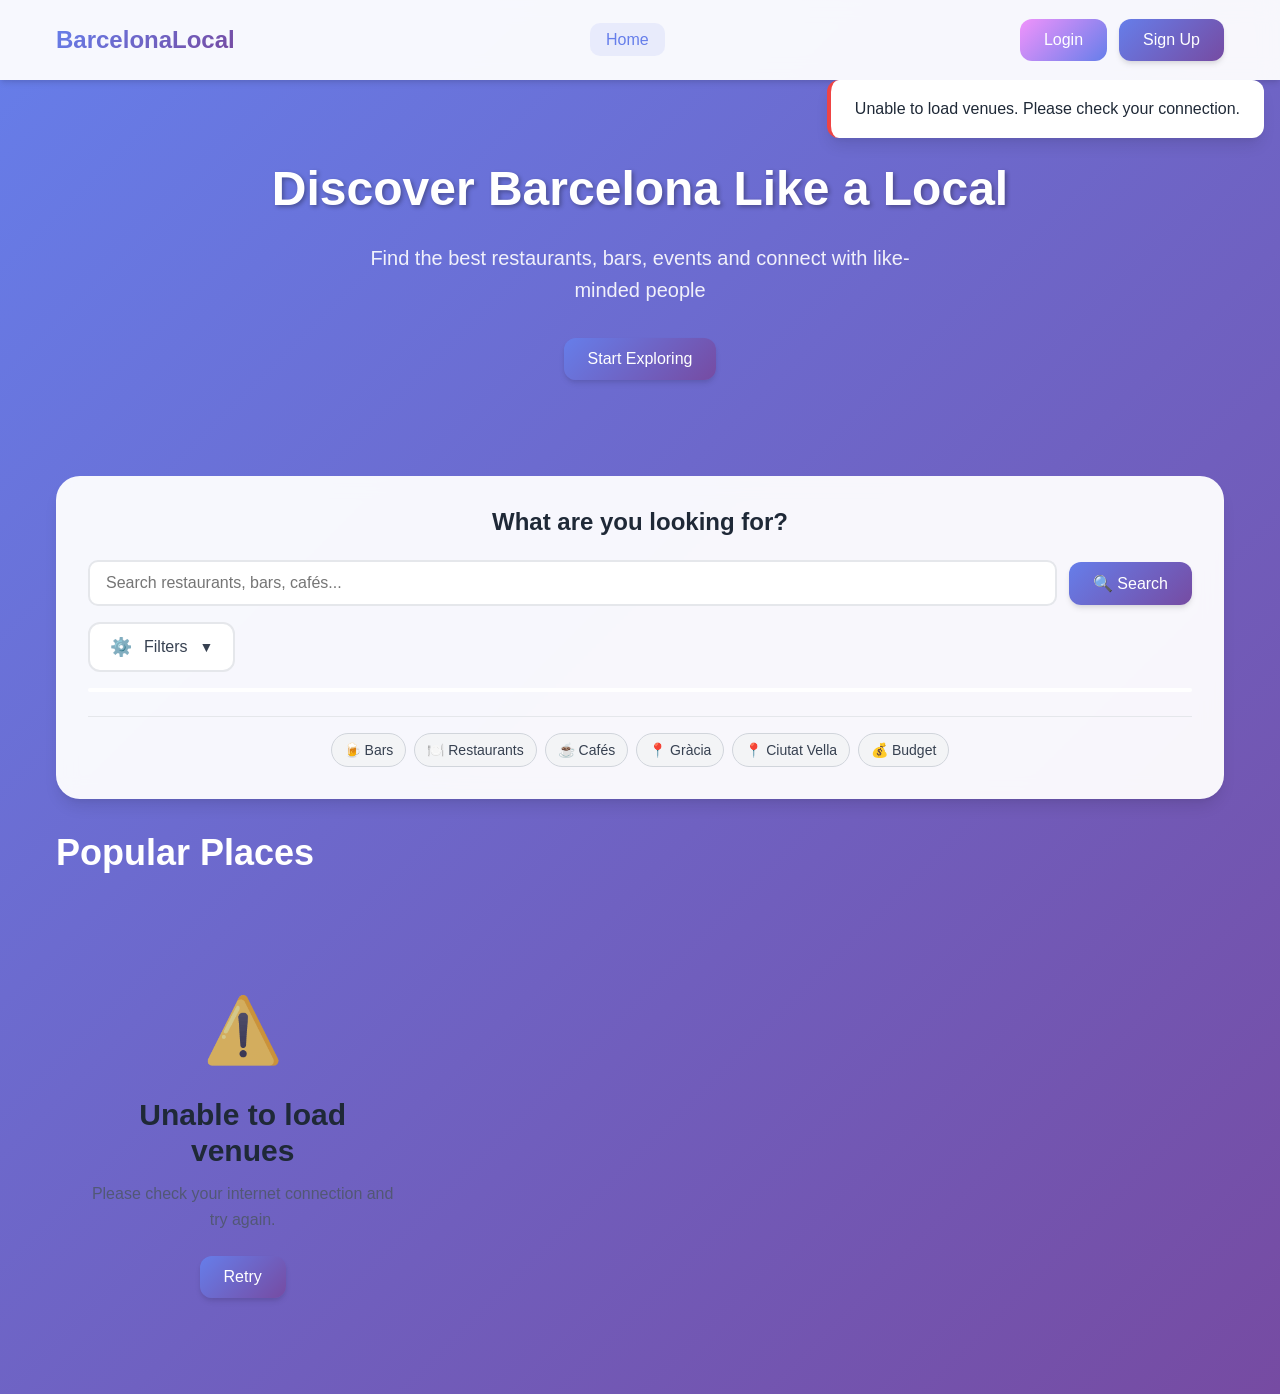
==== commit 41e10a44: "chore: clear code" ====
--- a/frontend/index.html
+++ b/frontend/index.html
@@ -61,8 +61,6 @@
                 <h2 id="results-title">Popular Places</h2>
                 <div class="view-controls">
                     <button class="view-btn active" data-view="grid">Grid</button>
-                    <button class="view-btn" data-view="list">List</button>
-                    <button class="view-btn" data-view="map">Map</button>
                 </div>
             </div>
 
--- a/frontend/css/responsive.css
+++ b/frontend/css/responsive.css
@@ -1,6 +1,3 @@
-/* Responsive Styles for Barcelona Local Platform */
-
-/* Extra Large screens (1200px and up) */
 @media (min-width: 1200px) {
     .container {
         max-width: 1200px;
@@ -15,7 +12,6 @@
     }
 }
 
-/* Large screens (1024px to 1199px) */
 @media (max-width: 1199px) and (min-width: 1024px) {
     .results-container {
         grid-template-columns: repeat(auto-fill, minmax(320px, 1fr));
@@ -26,7 +22,6 @@
     }
 }
 
-/* Medium screens (768px to 1023px) - Tablets */
 @media (max-width: 1023px) and (min-width: 768px) {
     .container {
         padding: 0 var(--spacing-6);
@@ -63,7 +58,6 @@
     }
 }
 
-/* Small screens (480px to 767px) - Mobile Landscape */
 @media (max-width: 767px) and (min-width: 480px) {
     .container {
         padding: 0 var(--spacing-4);
@@ -127,7 +121,6 @@
         max-height: calc(100vh - var(--spacing-8));
     }
 
-    /* Navigation mobile */
     .nav-menu {
         padding: var(--spacing-6) var(--spacing-4);
         gap: var(--spacing-4);
@@ -148,13 +141,11 @@
     }
 }
 
-/* Extra Small screens (up to 479px) - Mobile Portrait */
 @media (max-width: 479px) {
     .container {
         padding: 0 var(--spacing-4);
     }
 
-    /* Header adjustments */
     .navbar .container {
         padding: 0 var(--spacing-4);
     }
@@ -163,7 +154,6 @@
         font-size: var(--font-size-xl);
     }
 
-    /* Hero section */
     .hero {
         padding: var(--spacing-12) 0 var(--spacing-10);
     }
@@ -183,7 +173,6 @@
         margin-bottom: var(--spacing-4);
     }
 
-    /* Results */
     .results-header {
         flex-direction: column;
         gap: var(--spacing-3);
@@ -209,7 +198,6 @@
         gap: var(--spacing-4);
     }
 
-    /* Venue cards */
     .venue-card {
         border-radius: var(--radius-md);
     }
@@ -252,7 +240,6 @@
         justify-content: center;
     }
 
-    /* Modal adjustments */
     .modal {
         padding: var(--spacing-2);
     }
@@ -315,7 +302,6 @@
         padding: var(--spacing-1) var(--spacing-2);
     }
 
-    /* Auth modal */
     .auth-modal {
         justify-self: center;
         padding: var(--spacing-4);
@@ -326,7 +312,6 @@
         font-size: var(--font-size-xl);
     }
 
-    /* Form elements */
     .form-input,
     .form-select {
         padding: var(--spacing-3);
@@ -343,7 +328,6 @@
         font-size: var(--font-size-sm);
     }
 
-    /* Navigation mobile */
     .nav-menu {
         padding: var(--spacing-6) var(--spacing-4);
         gap: var(--spacing-4);
@@ -370,7 +354,6 @@
         width: 100%;
     }
 
-    /* Toast notifications */
     .toast-container {
         top: var(--spacing-16);
         right: var(--spacing-2);
@@ -382,7 +365,6 @@
         width: 100%;
     }
 
-    /* Utility classes for mobile */
     .mobile-hidden {
         display: none;
     }
@@ -400,7 +382,6 @@
     }
 }
 
-/* Landscape orientation adjustments */
 @media (max-height: 500px) and (orientation: landscape) {
     .hero {
         padding: var(--spacing-8) 0 var(--spacing-6);
@@ -425,7 +406,6 @@
     }
 }
 
-/* Print styles */
 @media print {
     .navbar,
     .auth-section,
@@ -459,7 +439,6 @@
     }
 }
 
-/* High contrast mode */
 @media (prefers-contrast: high) {
     :root {
         --primary-color: #0000ff;
@@ -479,7 +458,6 @@
     }
 }
 
-/* Reduced motion */
 @media (prefers-reduced-motion: reduce) {
     * {
         animation-duration: 0.01ms !important;
--- a/frontend/css/search.css
+++ b/frontend/css/search.css
@@ -1,6 +1,3 @@
-/* Search and Filters Styles - Добавить в конец frontend/css/components.css */
-
-/* Search Form Container */
 .search-form {
     background: var(--glass-background);
     backdrop-filter: var(--glass-backdrop-filter);
@@ -22,7 +19,6 @@
     margin: 0 auto;
 }
 
-/* Search Rows */
 .search-row {
     display: grid;
     grid-template-columns: 1fr 1fr;
@@ -34,7 +30,6 @@
     margin-bottom: var(--spacing-8);
 }
 
-/* Search Actions */
 .search-actions {
     display: flex;
     gap: var(--spacing-4);
@@ -50,7 +45,6 @@
     min-width: 120px;
 }
 
-/* Quick Filters */
 .quick-filters {
     margin-top: var(--spacing-8);
     padding-top: var(--spacing-6);
@@ -97,7 +91,6 @@
     transform: translateY(-2px);
 }
 
-/* Search Suggestions */
 .search-suggestions,
 .recent-searches {
     margin-top: var(--spacing-6);
@@ -136,7 +129,6 @@
     color: var(--white);
 }
 
-/* Enhanced Form Inputs for Search */
 .search-form .form-input:focus,
 .search-form .form-select:focus {
     border-color: var(--primary-color);
@@ -149,7 +141,6 @@
     color: var(--gray-800);
 }
 
-/* Search Results Info */
 .search-results-info {
     display: flex;
     justify-content: space-between;
@@ -171,7 +162,6 @@
     opacity: 0.7;
 }
 
-/* Loading States for Search */
 .search-loading {
     text-align: center;
     padding: var(--spacing-8);
@@ -189,7 +179,6 @@
     margin-right: var(--spacing-2);
 }
 
-/* Enhanced No Results */
 .no-results {
     text-align: center;
     padding: var(--spacing-16) var(--spacing-8);
@@ -217,7 +206,6 @@
     font-size: var(--font-size-base);
 }
 
-/* Main Search Container */
 .main-search-container {
     display: flex;
     flex-direction: column;
@@ -254,7 +242,6 @@
     min-width: 120px;
 }
 
-/* Filters Toggle Button */
 .filters-toggle-btn {
     display: flex;
     align-items: center;
@@ -323,7 +310,6 @@
     transform: rotate(180deg);
 }
 
-/* Collapsible Filters Panel */
 .filters-panel {
     max-height: 0;
     overflow: hidden;
@@ -344,7 +330,6 @@
     padding: var(--spacing-6);
 }
 
-/* Filters Grid */
 .filters-grid {
     display: grid;
     grid-template-columns: repeat(auto-fit, minmax(200px, 1fr));
@@ -379,7 +364,6 @@
     box-shadow: 0 0 0 3px rgba(102, 126, 234, 0.1);
 }
 
-/* Filters Actions */
 .filters-actions {
     display: flex;
     gap: var(--spacing-3);
@@ -396,7 +380,6 @@
     padding: var(--spacing-3) var(--spacing-6);
 }
 
-/* Quick Filters - Компактные */
 .quick-filters {
     margin-top: var(--spacing-6);
     padding-top: var(--spacing-4);
@@ -436,7 +419,6 @@
     transform: translateY(-1px);
 }
 
-/* Loading States */
 .search-btn-main:disabled,
 .apply-filters-btn:disabled {
     opacity: 0.6;
@@ -444,7 +426,6 @@
     transform: none;
 }
 
-/* Mobile Responsive for Search */
 @media (max-width: 768px) {
     .search-row {
         grid-template-columns: 1fr;
@@ -560,6 +541,6 @@
     }
 
     .filters-panel.expanded {
-        max-height: 500px; /* Больше места на мобильных */
-    }
-}
+        max-height: 500px;
+    }
+}
--- a/frontend/css/auth.css
+++ b/frontend/css/auth.css
@@ -270,24 +270,66 @@
     background: var(--error-color);
 }
 
-.strength-fill.medium {
+.strength-fill.fair {
     width: 50%;
     background: var(--warning-color);
 }
 
+.strength-fill.medium {
+    width: 75%;
+    background: var(--primary-color);
+}
+
 .strength-fill.strong {
-    width: 75%;
+    width: 100%;
     background: var(--success-color);
-}
-
-.strength-fill.very-strong {
-    width: 100%;
-    background: var(--primary-color);
 }
 
 .strength-text {
     font-size: var(--font-size-xs);
     color: var(--gray-600);
+}
+
+.strength-feedback {
+    font-size: var(--font-size-xs);
+    color: var(--gray-600);
+}
+
+.form-error {
+    color: var(--error-color);
+    font-size: var(--font-size-sm);
+    margin-top: var(--spacing-1);
+    display: none;
+    animation: fadeIn 0.3s ease-in-out;
+}
+
+.form-group.error .form-error {
+    display: block;
+}
+
+.form-group.error .form-input,
+.form-group.error .form-select {
+    border-color: var(--error-color);
+    background: rgba(239, 68, 68, 0.05);
+    box-shadow: 0 0 0 3px rgba(239, 68, 68, 0.1);
+}
+
+.form-group.success .form-input,
+.form-group.success .form-select {
+    border-color: var(--success-color);
+    background: rgba(16, 185, 129, 0.05);
+    box-shadow: 0 0 0 3px rgba(16, 185, 129, 0.1);
+}
+
+@keyframes fadeIn {
+    from {
+        opacity: 0;
+        transform: translateY(-5px);
+    }
+    to {
+        opacity: 1;
+        transform: translateY(0);
+    }
 }
 
 @media (max-width: 768px) {
